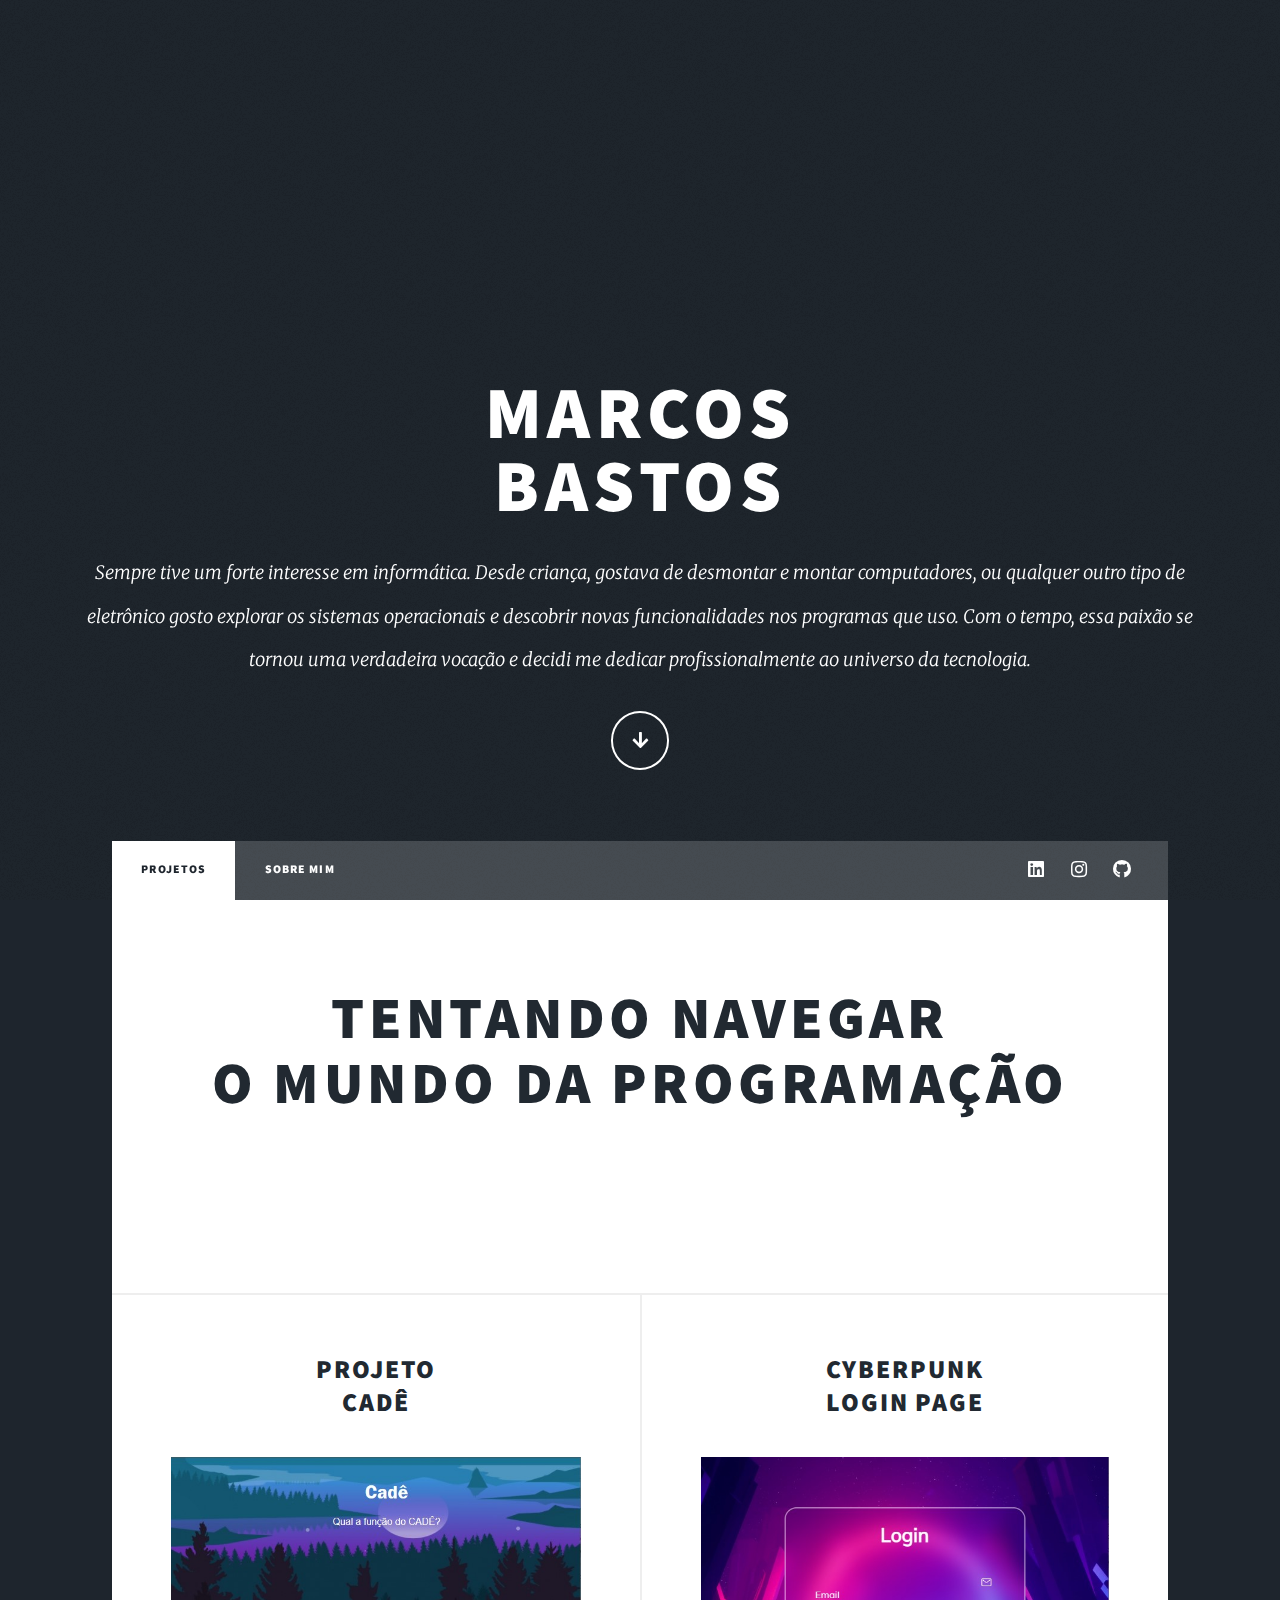
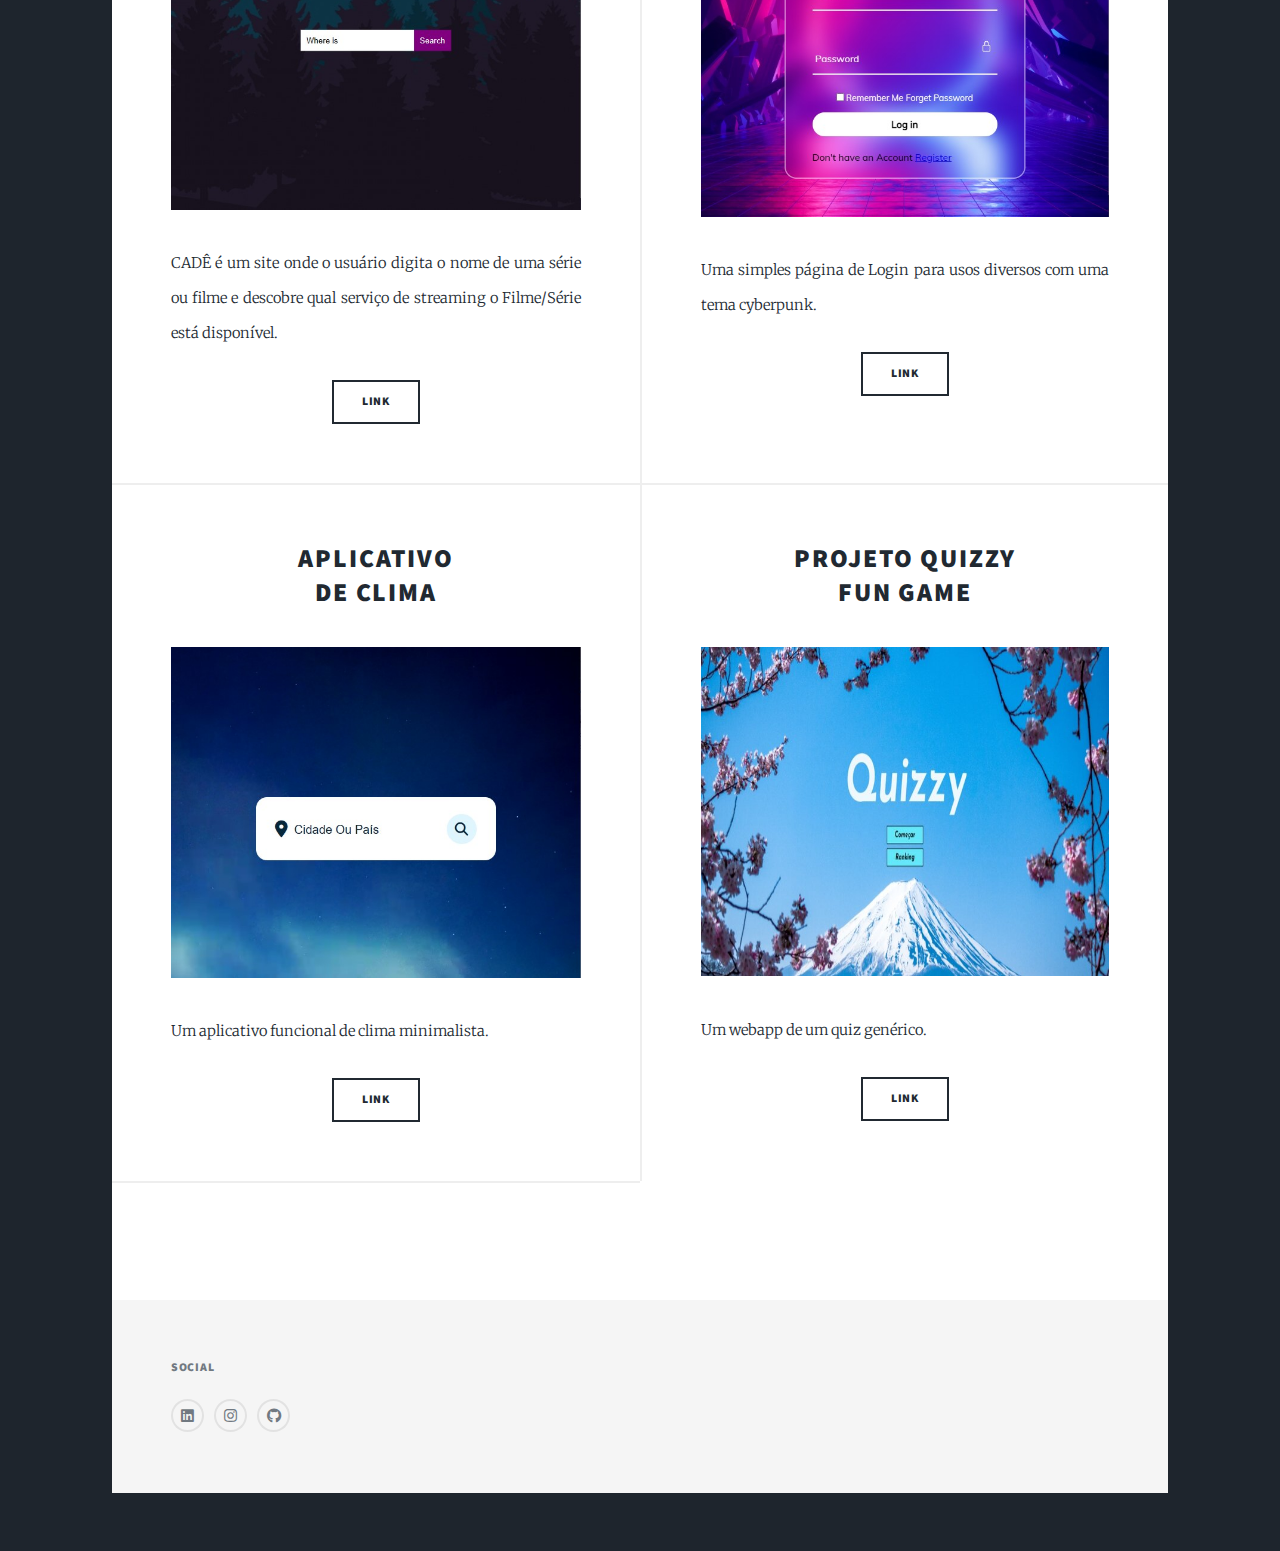
==== Port2/index.html @ 20ef4d40 "Add files via upload" ====
<!DOCTYPE HTML>

<html>
	<head>
		<title>Marcos Bastos</title>
		<meta charset="utf-8" />
		<meta name="viewport" content="width=device-width, initial-scale=1, user-scalable=no" />
		<link rel="stylesheet" href="assets/css/main.css" />
		<noscript><link rel="stylesheet" href="assets/css/noscript.css" /></noscript>
	</head>
	<body class="is-preload">
	


		<!-- Wrapper -->
			<div id="wrapper" class="fade-in">

				<!-- Intro -->
	
			<div id="intro">
					
						<h1>Marcos<br />
						Bastos</h1>
						
						<p>Sempre tive um forte interesse em informática. Desde criança, gostava de desmontar e montar computadores, ou qualquer outro tipo de eletrônico gosto explorar os sistemas operacionais e descobrir novas funcionalidades nos programas que uso. Com o tempo, essa paixão se tornou uma verdadeira vocação e decidi me dedicar profissionalmente ao universo da tecnologia.</p>
						<ul class="actions">
							<li><a href="#header" class="button icon solid solo fa-arrow-down scrolly">Continue</a></li>
						</ul>
					</div>

				<!-- Header -->
					<header id="header">
						<a href="index.html" class="logo">Continuar</a>
					</header>

				<!-- Nav -->
					<nav id="nav">
						<ul class="links">
							<li class="active"><a href="index.html">Projetos</a></li>
							<li><a href="generic.html">Sobre Mim</a></li>
							
						</ul>
						<ul class="icons">
							<li><a href="https://www.linkedin.com/in/marcosb67/" class="icon brands fa-linkedin"><span class="label">Twitter</span></a></li>
							<li><a href="https://www.instagram.com/marcosbastos67/" class="icon brands fa-instagram"><span class="label">Instagram</span></a></li>
							<li><a href="https://github.com/MarcosN7" class="icon brands fa-github"><span class="label">GitHub</span></a></li>
						</ul>
					</nav>

					<div id="main">

							<article class="post featured">
								<header class="major">
									<h2><a href="#">Tentando navegar<br />
									o mundo da programação</a></h2>
									
								</header>
								<a href="#" class="image main"><img src="images/pic01.jpg" alt="" /></a>
								
							</article>

						<!-- Posts -->
							<section class="posts">
								<article>
									<header>
										
										<h2><a href="#">PROJETO<br />
										CADÊ</a></h2>
									</header>
									<a href="https://github.com/MarcosN7/CAD-PROJEC" class="image fit"><img src="images/pic02.jpg" alt="" /></a>
									<p>CADÊ é um site onde o usuário digita o nome de uma série ou filme e descobre qual serviço de streaming o Filme/Série está disponível.</p>
									<ul class="actions special">
										<li><a href="https://github.com/MarcosN7/CAD-PROJECT" class="button">Link</a></li>
									</ul>
								</article>
								<article>
									<header>
										
										<h2><a href="https://github.com/MarcosN7/LoginPage2">Cyberpunk<br />
										Login Page</a></h2>
									</header>
									<a href="#" class="image fit"><img src="images/pic03.jpg" alt="" /></a>
									<p>Uma simples página de Login para usos diversos com uma tema cyberpunk.</p>
									<ul class="actions special">
										<li><a href="https://github.com/MarcosN7/LoginPage2" class="button">Link</a></li>
									</ul>
								</article>
								<article>
									<header>
										
										<h2><a href="#">Aplicativo<br />
										de Clima</a></h2>
									</header>
									<a href="https://github.com/MarcosN7/AplicativodeClima" class="image fit"><img src="images/pic04.jpg" alt="" /></a>
									<p>Um aplicativo funcional de clima minimalista.</p>
									<ul class="actions special">
										<li><a href="https://github.com/MarcosN7/AplicativodeClima" class="button">Link</a></li>
									</ul>
								</article>
								<article>
									<header>
										
										<h2><a href="#">Projeto QuizzY<br />
										FUN GAME
										</a></h2>
									</header>
									<a href="#" class="image fit"><img src="images/pic05.jpg" alt="" /></a>
									<p>Um webapp de um quiz genérico.<div class=""></div></p>
									<ul class="actions special">
										<li><a href="https://polite-mooncake-12eb88.netlify.app/" class="button">Link</a></li>
									</ul>
								</article>
								<article>
									<header>
										
										
								<section>
							</section>

						<!-- Footer -->
							<footer>
								
							</footer>

					</div>

				<!-- Footer -->
					<footer id="footer">

							<section>
								<h3>Social</h3>
								<ul class="icons alt">
									
									<li><a href="#" class="icon brands alt fa-linkedin"><span class="label">Facebook</span></a></li>
									<li><a href="#" class="icon brands alt fa-instagram"><span class="label">Instagram</span></a></li>
									<li><a href="#" class="icon brands alt fa-github"><span class="label">GitHub</span></a></li>
								</ul>
							</section>
					
					</footer>

				<!-- Copyright -->
					<div id="copyright">
						

			</div>

		<!-- Scripts -->
			<script src="assets/js/jquery.min.js"></script>
			<script src="assets/js/jquery.scrollex.min.js"></script>
			<script src="assets/js/jquery.scrolly.min.js"></script>
			<script src="assets/js/browser.min.js"></script>
			<script src="assets/js/breakpoints.min.js"></script>
			<script src="assets/js/util.js"></script>
			<script src="assets/js/main.js"></script>

	</body>
</html>
---- Port2/assets/css/main.css ----
@import url(fontawesome-all.min.css);
@import url("https://fonts.googleapis.com/css?family=Merriweather:300,700,300italic,700italic|Source+Sans+Pro:900");

/*
	Massively by HTML5 UP
	html5up.net | @ajlkn
	Free for personal and commercial use under the CCA 3.0 license (html5up.net/license)
*/

html, body, div, span, applet, object,
iframe, h1, h2, h3, h4, h5, h6, p, blockquote,
pre, a, abbr, acronym, address, big, cite,
code, del, dfn, em, img, ins, kbd, q, s, samp,
small, strike, strong, sub, sup, tt, var, b,
u, i, center, dl, dt, dd, ol, ul, li, fieldset,
form, label, legend, table, caption, tbody,
tfoot, thead, tr, th, td, article, aside,
canvas, details, embed, figure, figcaption,
footer, header, hgroup, menu, nav, output, ruby,
section, summary, time, mark, audio, video {
	margin: 0;
	padding: 0;
	border: 0;
	font-size: 100%;
	font: inherit;
	vertical-align: baseline;}

article, aside, details, figcaption, figure,
footer, header, hgroup, menu, nav, section {
	display: block;}

body {
	line-height: 1;
}

ol, ul {
	list-style: none;
}

blockquote, q {
	quotes: none;
}

	blockquote:before, blockquote:after, q:before, q:after {
		content: '';
		content: none;
	}

table {
	border-collapse: collapse;
	border-spacing: 0;
}

body {
	-webkit-text-size-adjust: none;
}

mark {
	background-color: transparent;
	color: inherit;
}

input::-moz-focus-inner {
	border: 0;
	padding: 0;
}

input, select, textarea {
	-moz-appearance: none;
	-webkit-appearance: none;
	-ms-appearance: none;
	appearance: none;
}

/* Basic */



	@-ms-viewport {
		width: device-width;
	}

	body {
		-ms-overflow-style: scrollbar;
	}

	@media screen and (max-width: 480px) {

		html, body {
			min-width: 320px;
		}

	}

	html {
		box-sizing: border-box;
	}

	*, *:before, *:after {
		box-sizing: inherit;
	}

	body {
		background-color: #1e252d;
	}

		body.is-preload *, body.is-preload *:before, body.is-preload *:after {
			-moz-animation: none !important;
			-webkit-animation: none !important;
			-ms-animation: none !important;
			animation: none !important;
			-moz-transition: none !important;
			-webkit-transition: none !important;
			-ms-transition: none !important;
			transition: none !important;
		}

/* Type */

	html {
		font-size: 16pt;
	}

		@media screen and (max-width: 1680px) {

			html {
				font-size: 12pt;
			}

		}

		@media screen and (max-width: 1280px) {

			html {
				font-size: 11pt;
			}

		}

		@media screen and (max-width: 360px) {

			html {
				font-size: 10pt;
			}

		}

	body {
		color: #212931;
	}

	body, input, select, textarea {
		font-family: "Merriweather", Georgia, serif;
		font-weight: 300;
		font-size: 1rem;
		line-height: 2.375;
	}

	a {
		-moz-transition: color 0.2s ease-in-out, background-color 0.2s ease-in-out, border-color 0.2s ease-in-out, box-shadow 0.2s ease-in-out;
		-webkit-transition: color 0.2s ease-in-out, background-color 0.2s ease-in-out, border-color 0.2s ease-in-out, box-shadow 0.2s ease-in-out;
		-ms-transition: color 0.2s ease-in-out, background-color 0.2s ease-in-out, border-color 0.2s ease-in-out, box-shadow 0.2s ease-in-out;
		transition: color 0.2s ease-in-out, background-color 0.2s ease-in-out, border-color 0.2s ease-in-out, box-shadow 0.2s ease-in-out;
		border-bottom: dotted 1px;
		text-decoration: none;
	}

		a:hover {
			border-bottom-color: transparent;
		}

	strong, b {
		font-weight: 600;
	}

	em, i {
		font-style: italic;
	}

	p {
		text-align: justify;
		margin: 0 0 2rem 0;
		text-shadow: black;
	}

	h1, h2, h3, h4, h5, h6 {
		font-family: "Source Sans Pro", Helvetica, sans-serif;
		font-weight: 900;
		line-height: 1.5;
		letter-spacing: 0.075em;
		text-transform: uppercase;
		margin: 0 0 1rem 0;
		text-shadow: black;
	}

		h1 a, h2 a, h3 a, h4 a, h5 a, h6 a {
			border-bottom: 0;
			color: inherit;
			text-decoration: none;
		}

	h1 {
		font-size: 4rem;
		line-height: 1.1;
		margin: 0 0 2rem 0;
	}

	h2 {
		font-size: 1.75rem;
		line-height: 1.3;
		margin: 0 0 1.5rem 0;
	}

	h3 {
		font-size: 1.25rem;
		margin: 0 0 1.5rem 0;
	}

	h4 {
		font-size: 1rem;
	}

	h5 {
		font-size: 0.9rem;
	}

	h6 {
		font-size: 0.8rem;
	}

	sub {
		font-size: 0.8rem;
		position: relative;
		top: 0.5rem;
	}

	sup {
		font-size: 0.8rem;
		position: relative;
		top: -0.5rem;
	}

	blockquote {
		border-left: solid 4px;
		font-style: italic;
		margin: 0 0 2rem 0;
		padding: 0.5rem 0 0.5rem 2rem;
	}

	code {
		border: solid 2px;
		font-family: "Courier New", monospace;
		font-size: 0.9rem;
		margin: 0 0.25rem;
		padding: 0.25rem 0.65rem;
	}

	pre {
		-webkit-overflow-scrolling: touch;
		font-family: "Courier New", monospace;
		font-size: 0.9rem;
		margin: 0 0 2rem 0;
	}

		pre code {
			display: block;
			line-height: 1.75;
			padding: 1rem 1.5rem;
			overflow-x: auto;
		}

	hr {
		border: 0;
		border-bottom: solid 2px;
		margin: 3rem 0;
	}

		hr.major {
			margin: 5rem 0;
		}

	.align-left {
		text-align: left;
	}

	.align-center {
		text-align: center;
	}

	.align-right {
		text-align: right;
	}

	input, select, textarea {
		color: #212931;
	}

	a {
		color: #212931;
		border-bottom-color: rgba(33, 41, 49, 0.5);
	}

		a:hover {
			border-bottom-color: transparent;
			color: #18bfef !important;
		}

	strong, b {
		color: #212931;
	}

	h1, h2, h3, h4, h5, h6 {
		color: #212931;
	}

	blockquote {
		border-left-color: #eeeeee;
	}

	code {
		background: rgba(220, 220, 220, 0.25);
		border-color: #eeeeee;
	}

	hr {
		border-bottom-color: #eeeeee;
	}

/* Row */

	.row {
		display: flex;
		flex-wrap: wrap;
		box-sizing: border-box;
		align-items: stretch;
	}

		.row > * {
			box-sizing: border-box;
		}

		.row.gtr-uniform > * > :last-child {
			margin-bottom: 0;
		}

		.row.aln-left {
			justify-content: flex-start;
		}

		.row.aln-center {
			justify-content: center;
		}

		.row.aln-right {
			justify-content: flex-end;
		}

		.row.aln-top {
			align-items: flex-start;
		}

		.row.aln-middle {
			align-items: center;
		}

		.row.aln-bottom {
			align-items: flex-end;
		}

		.row > .imp {
			order: -1;
		}

		.row > .col-1 {
			width: 8.33333%;
		}

		.row > .off-1 {
			margin-left: 8.33333%;
		}

		.row > .col-2 {
			width: 16.66667%;
		}

		.row > .off-2 {
			margin-left: 16.66667%;
		}

		.row > .col-3 {
			width: 25%;
		}

		.row > .off-3 {
			margin-left: 25%;
		}

		.row > .col-4 {
			width: 33.33333%;
		}

		.row > .off-4 {
			margin-left: 33.33333%;
		}

		.row > .col-5 {
			width: 41.66667%;
		}

		.row > .off-5 {
			margin-left: 41.66667%;
		}

		.row > .col-6 {
			width: 50%;
		}

		.row > .off-6 {
			margin-left: 50%;
		}

		.row > .col-7 {
			width: 58.33333%;
		}

		.row > .off-7 {
			margin-left: 58.33333%;
		}

		.row > .col-8 {
			width: 66.66667%;
		}

		.row > .off-8 {
			margin-left: 66.66667%;
		}

		.row > .col-9 {
			width: 75%;
		}

		.row > .off-9 {
			margin-left: 75%;
		}

		.row > .col-10 {
			width: 83.33333%;
		}

		.row > .off-10 {
			margin-left: 83.33333%;
		}

		.row > .col-11 {
			width: 91.66667%;
		}

		.row > .off-11 {
			margin-left: 91.66667%;
		}

		.row > .col-12 {
			width: 100%;
		}

		.row > .off-12 {
			margin-left: 100%;
		}

		.row.gtr-0 {
			margin-top: 0;
			margin-left: 0rem;
		}

			.row.gtr-0 > * {
				padding: 0 0 0 0rem;
			}

			.row.gtr-0.gtr-uniform {
				margin-top: 0rem;
			}

				.row.gtr-0.gtr-uniform > * {
					padding-top: 0rem;
				}

		.row.gtr-25 {
			margin-top: 0;
			margin-left: -0.375rem;
		}

			.row.gtr-25 > * {
				padding: 0 0 0 0.375rem;
			}

			.row.gtr-25.gtr-uniform {
				margin-top: -0.375rem;
			}

				.row.gtr-25.gtr-uniform > * {
					padding-top: 0.375rem;
				}

		.row.gtr-50 {
			margin-top: 0;
			margin-left: -0.75rem;
		}

			.row.gtr-50 > * {
				padding: 0 0 0 0.75rem;
			}

			.row.gtr-50.gtr-uniform {
				margin-top: -0.75rem;
			}

				.row.gtr-50.gtr-uniform > * {
					padding-top: 0.75rem;
				}

		.row {
			margin-top: 0;
			margin-left: -1.5rem;
		}

			.row > * {
				padding: 0 0 0 1.5rem;
			}

			.row.gtr-uniform {
				margin-top: -1.5rem;
			}

				.row.gtr-uniform > * {
					padding-top: 1.5rem;
				}

		.row.gtr-150 {
			margin-top: 0;
			margin-left: -2.25rem;
		}

			.row.gtr-150 > * {
				padding: 0 0 0 2.25rem;
			}

			.row.gtr-150.gtr-uniform {
				margin-top: -2.25rem;
			}

				.row.gtr-150.gtr-uniform > * {
					padding-top: 2.25rem;
				}

		.row.gtr-200 {
			margin-top: 0;
			margin-left: -3rem;
		}

			.row.gtr-200 > * {
				padding: 0 0 0 3rem;
			}

			.row.gtr-200.gtr-uniform {
				margin-top: -3rem;
			}

				.row.gtr-200.gtr-uniform > * {
					padding-top: 3rem;
				}

		@media screen and (max-width: 1680px) {

			.row {
				display: flex;
				flex-wrap: wrap;
				box-sizing: border-box;
				align-items: stretch;
			}

				.row > * {
					box-sizing: border-box;
				}

				.row.gtr-uniform > * > :last-child {
					margin-bottom: 0;
				}

				.row.aln-left {
					justify-content: flex-start;
				}

				.row.aln-center {
					justify-content: center;
				}

				.row.aln-right {
					justify-content: flex-end;
				}

				.row.aln-top {
					align-items: flex-start;
				}

				.row.aln-middle {
					align-items: center;
				}

				.row.aln-bottom {
					align-items: flex-end;
				}

				.row > .imp-xlarge {
					order: -1;
				}

				.row > .col-1-xlarge {
					width: 8.33333%;
				}

				.row > .off-1-xlarge {
					margin-left: 8.33333%;
				}

				.row > .col-2-xlarge {
					width: 16.66667%;
				}

				.row > .off-2-xlarge {
					margin-left: 16.66667%;
				}

				.row > .col-3-xlarge {
					width: 25%;
				}

				.row > .off-3-xlarge {
					margin-left: 25%;
				}

				.row > .col-4-xlarge {
					width: 33.33333%;
				}

				.row > .off-4-xlarge {
					margin-left: 33.33333%;
				}

				.row > .col-5-xlarge {
					width: 41.66667%;
				}

				.row > .off-5-xlarge {
					margin-left: 41.66667%;
				}

				.row > .col-6-xlarge {
					width: 50%;
				}

				.row > .off-6-xlarge {
					margin-left: 50%;
				}

				.row > .col-7-xlarge {
					width: 58.33333%;
				}

				.row > .off-7-xlarge {
					margin-left: 58.33333%;
				}

				.row > .col-8-xlarge {
					width: 66.66667%;
				}

				.row > .off-8-xlarge {
					margin-left: 66.66667%;
				}

				.row > .col-9-xlarge {
					width: 75%;
				}

				.row > .off-9-xlarge {
					margin-left: 75%;
				}

				.row > .col-10-xlarge {
					width: 83.33333%;
				}

				.row > .off-10-xlarge {
					margin-left: 83.33333%;
				}

				.row > .col-11-xlarge {
					width: 91.66667%;
				}

				.row > .off-11-xlarge {
					margin-left: 91.66667%;
				}

				.row > .col-12-xlarge {
					width: 100%;
				}

				.row > .off-12-xlarge {
					margin-left: 100%;
				}

				.row.gtr-0 {
					margin-top: 0;
					margin-left: 0rem;
				}

					.row.gtr-0 > * {
						padding: 0 0 0 0rem;
					}

					.row.gtr-0.gtr-uniform {
						margin-top: 0rem;
					}

						.row.gtr-0.gtr-uniform > * {
							padding-top: 0rem;
						}

				.row.gtr-25 {
					margin-top: 0;
					margin-left: -0.375rem;
				}

					.row.gtr-25 > * {
						padding: 0 0 0 0.375rem;
					}

					.row.gtr-25.gtr-uniform {
						margin-top: -0.375rem;
					}

						.row.gtr-25.gtr-uniform > * {
							padding-top: 0.375rem;
						}

				.row.gtr-50 {
					margin-top: 0;
					margin-left: -0.75rem;
				}

					.row.gtr-50 > * {
						padding: 0 0 0 0.75rem;
					}

					.row.gtr-50.gtr-uniform {
						margin-top: -0.75rem;
					}

						.row.gtr-50.gtr-uniform > * {
							padding-top: 0.75rem;
						}

				.row {
					margin-top: 0;
					margin-left: -1.5rem;
				}

					.row > * {
						padding: 0 0 0 1.5rem;
					}

					.row.gtr-uniform {
						margin-top: -1.5rem;
					}

						.row.gtr-uniform > * {
							padding-top: 1.5rem;
						}

				.row.gtr-150 {
					margin-top: 0;
					margin-left: -2.25rem;
				}

					.row.gtr-150 > * {
						padding: 0 0 0 2.25rem;
					}

					.row.gtr-150.gtr-uniform {
						margin-top: -2.25rem;
					}

						.row.gtr-150.gtr-uniform > * {
							padding-top: 2.25rem;
						}

				.row.gtr-200 {
					margin-top: 0;
					margin-left: -3rem;
				}

					.row.gtr-200 > * {
						padding: 0 0 0 3rem;
					}

					.row.gtr-200.gtr-uniform {
						margin-top: -3rem;
					}

						.row.gtr-200.gtr-uniform > * {
							padding-top: 3rem;
						}

		}

		@media screen and (max-width: 1280px) {

			.row {
				display: flex;
				flex-wrap: wrap;
				box-sizing: border-box;
				align-items: stretch;
			}

				.row > * {
					box-sizing: border-box;
				}

				.row.gtr-uniform > * > :last-child {
					margin-bottom: 0;
				}

				.row.aln-left {
					justify-content: flex-start;
				}

				.row.aln-center {
					justify-content: center;
				}

				.row.aln-right {
					justify-content: flex-end;
				}

				.row.aln-top {
					align-items: flex-start;
				}

				.row.aln-middle {
					align-items: center;
				}

				.row.aln-bottom {
					align-items: flex-end;
				}

				.row > .imp-large {
					order: -1;
				}

				.row > .col-1-large {
					width: 8.33333%;
				}

				.row > .off-1-large {
					margin-left: 8.33333%;
				}

				.row > .col-2-large {
					width: 16.66667%;
				}

				.row > .off-2-large {
					margin-left: 16.66667%;
				}

				.row > .col-3-large {
					width: 25%;
				}

				.row > .off-3-large {
					margin-left: 25%;
				}

				.row > .col-4-large {
					width: 33.33333%;
				}

				.row > .off-4-large {
					margin-left: 33.33333%;
				}

				.row > .col-5-large {
					width: 41.66667%;
				}

				.row > .off-5-large {
					margin-left: 41.66667%;
				}

				.row > .col-6-large {
					width: 50%;
				}

				.row > .off-6-large {
					margin-left: 50%;
				}

				.row > .col-7-large {
					width: 58.33333%;
				}

				.row > .off-7-large {
					margin-left: 58.33333%;
				}

				.row > .col-8-large {
					width: 66.66667%;
				}

				.row > .off-8-large {
					margin-left: 66.66667%;
				}

				.row > .col-9-large {
					width: 75%;
				}

				.row > .off-9-large {
					margin-left: 75%;
				}

				.row > .col-10-large {
					width: 83.33333%;
				}

				.row > .off-10-large {
					margin-left: 83.33333%;
				}

				.row > .col-11-large {
					width: 91.66667%;
				}

				.row > .off-11-large {
					margin-left: 91.66667%;
				}

				.row > .col-12-large {
					width: 100%;
				}

				.row > .off-12-large {
					margin-left: 100%;
				}

				.row.gtr-0 {
					margin-top: 0;
					margin-left: 0rem;
				}

					.row.gtr-0 > * {
						padding: 0 0 0 0rem;
					}

					.row.gtr-0.gtr-uniform {
						margin-top: 0rem;
					}

						.row.gtr-0.gtr-uniform > * {
							padding-top: 0rem;
						}

				.row.gtr-25 {
					margin-top: 0;
					margin-left: -0.375rem;
				}

					.row.gtr-25 > * {
						padding: 0 0 0 0.375rem;
					}

					.row.gtr-25.gtr-uniform {
						margin-top: -0.375rem;
					}

						.row.gtr-25.gtr-uniform > * {
							padding-top: 0.375rem;
						}

				.row.gtr-50 {
					margin-top: 0;
					margin-left: -0.75rem;
				}

					.row.gtr-50 > * {
						padding: 0 0 0 0.75rem;
					}

					.row.gtr-50.gtr-uniform {
						margin-top: -0.75rem;
					}

						.row.gtr-50.gtr-uniform > * {
							padding-top: 0.75rem;
						}

				.row {
					margin-top: 0;
					margin-left: -1.5rem;
				}

					.row > * {
						padding: 0 0 0 1.5rem;
					}

					.row.gtr-uniform {
						margin-top: -1.5rem;
					}

						.row.gtr-uniform > * {
							padding-top: 1.5rem;
						}

				.row.gtr-150 {
					margin-top: 0;
					margin-left: -2.25rem;
				}

					.row.gtr-150 > * {
						padding: 0 0 0 2.25rem;
					}

					.row.gtr-150.gtr-uniform {
						margin-top: -2.25rem;
					}

						.row.gtr-150.gtr-uniform > * {
							padding-top: 2.25rem;
						}

				.row.gtr-200 {
					margin-top: 0;
					margin-left: -3rem;
				}

					.row.gtr-200 > * {
						padding: 0 0 0 3rem;
					}

					.row.gtr-200.gtr-uniform {
						margin-top: -3rem;
					}

						.row.gtr-200.gtr-uniform > * {
							padding-top: 3rem;
						}

		}

		@media screen and (max-width: 980px) {

			.row {
				display: flex;
				flex-wrap: wrap;
				box-sizing: border-box;
				align-items: stretch;
			}

				.row > * {
					box-sizing: border-box;
				}

				.row.gtr-uniform > * > :last-child {
					margin-bottom: 0;
				}

				.row.aln-left {
					justify-content: flex-start;
				}

				.row.aln-center {
					justify-content: center;
				}

				.row.aln-right {
					justify-content: flex-end;
				}

				.row.aln-top {
					align-items: flex-start;
				}

				.row.aln-middle {
					align-items: center;
				}

				.row.aln-bottom {
					align-items: flex-end;
				}

				.row > .imp-medium {
					order: -1;
				}

				.row > .col-1-medium {
					width: 8.33333%;
				}

				.row > .off-1-medium {
					margin-left: 8.33333%;
				}

				.row > .col-2-medium {
					width: 16.66667%;
				}

				.row > .off-2-medium {
					margin-left: 16.66667%;
				}

				.row > .col-3-medium {
					width: 25%;
				}

				.row > .off-3-medium {
					margin-left: 25%;
				}

				.row > .col-4-medium {
					width: 33.33333%;
				}

				.row > .off-4-medium {
					margin-left: 33.33333%;
				}

				.row > .col-5-medium {
					width: 41.66667%;
				}

				.row > .off-5-medium {
					margin-left: 41.66667%;
				}

				.row > .col-6-medium {
					width: 50%;
				}

				.row > .off-6-medium {
					margin-left: 50%;
				}

				.row > .col-7-medium {
					width: 58.33333%;
				}

				.row > .off-7-medium {
					margin-left: 58.33333%;
				}

				.row > .col-8-medium {
					width: 66.66667%;
				}

				.row > .off-8-medium {
					margin-left: 66.66667%;
				}

				.row > .col-9-medium {
					width: 75%;
				}

				.row > .off-9-medium {
					margin-left: 75%;
				}

				.row > .col-10-medium {
					width: 83.33333%;
				}

				.row > .off-10-medium {
					margin-left: 83.33333%;
				}

				.row > .col-11-medium {
					width: 91.66667%;
				}

				.row > .off-11-medium {
					margin-left: 91.66667%;
				}

				.row > .col-12-medium {
					width: 100%;
				}

				.row > .off-12-medium {
					margin-left: 100%;
				}

				.row.gtr-0 {
					margin-top: 0;
					margin-left: 0rem;
				}

					.row.gtr-0 > * {
						padding: 0 0 0 0rem;
					}

					.row.gtr-0.gtr-uniform {
						margin-top: 0rem;
					}

						.row.gtr-0.gtr-uniform > * {
							padding-top: 0rem;
						}

				.row.gtr-25 {
					margin-top: 0;
					margin-left: -0.375rem;
				}

					.row.gtr-25 > * {
						padding: 0 0 0 0.375rem;
					}

					.row.gtr-25.gtr-uniform {
						margin-top: -0.375rem;
					}

						.row.gtr-25.gtr-uniform > * {
							padding-top: 0.375rem;
						}

				.row.gtr-50 {
					margin-top: 0;
					margin-left: -0.75rem;
				}

					.row.gtr-50 > * {
						padding: 0 0 0 0.75rem;
					}

					.row.gtr-50.gtr-uniform {
						margin-top: -0.75rem;
					}

						.row.gtr-50.gtr-uniform > * {
							padding-top: 0.75rem;
						}

				.row {
					margin-top: 0;
					margin-left: -1.5rem;
				}

					.row > * {
						padding: 0 0 0 1.5rem;
					}

					.row.gtr-uniform {
						margin-top: -1.5rem;
					}

						.row.gtr-uniform > * {
							padding-top: 1.5rem;
						}

				.row.gtr-150 {
					margin-top: 0;
					margin-left: -2.25rem;
				}

					.row.gtr-150 > * {
						padding: 0 0 0 2.25rem;
					}

					.row.gtr-150.gtr-uniform {
						margin-top: -2.25rem;
					}

						.row.gtr-150.gtr-uniform > * {
							padding-top: 2.25rem;
						}

				.row.gtr-200 {
					margin-top: 0;
					margin-left: -3rem;
				}

					.row.gtr-200 > * {
						padding: 0 0 0 3rem;
					}

					.row.gtr-200.gtr-uniform {
						margin-top: -3rem;
					}

						.row.gtr-200.gtr-uniform > * {
							padding-top: 3rem;
						}

		}

		@media screen and (max-width: 736px) {

			.row {
				display: flex;
				flex-wrap: wrap;
				box-sizing: border-box;
				align-items: stretch;
			}

				.row > * {
					box-sizing: border-box;
				}

				.row.gtr-uniform > * > :last-child {
					margin-bottom: 0;
				}

				.row.aln-left {
					justify-content: flex-start;
				}

				.row.aln-center {
					justify-content: center;
				}

				.row.aln-right {
					justify-content: flex-end;
				}

				.row.aln-top {
					align-items: flex-start;
				}

				.row.aln-middle {
					align-items: center;
				}

				.row.aln-bottom {
					align-items: flex-end;
				}

				.row > .imp-small {
					order: -1;
				}

				.row > .col-1-small {
					width: 8.33333%;
				}

				.row > .off-1-small {
					margin-left: 8.33333%;
				}

				.row > .col-2-small {
					width: 16.66667%;
				}

				.row > .off-2-small {
					margin-left: 16.66667%;
				}

				.row > .col-3-small {
					width: 25%;
				}

				.row > .off-3-small {
					margin-left: 25%;
				}

				.row > .col-4-small {
					width: 33.33333%;
				}

				.row > .off-4-small {
					margin-left: 33.33333%;
				}

				.row > .col-5-small {
					width: 41.66667%;
				}

				.row > .off-5-small {
					margin-left: 41.66667%;
				}

				.row > .col-6-small {
					width: 50%;
				}

				.row > .off-6-small {
					margin-left: 50%;
				}

				.row > .col-7-small {
					width: 58.33333%;
				}

				.row > .off-7-small {
					margin-left: 58.33333%;
				}

				.row > .col-8-small {
					width: 66.66667%;
				}

				.row > .off-8-small {
					margin-left: 66.66667%;
				}

				.row > .col-9-small {
					width: 75%;
				}

				.row > .off-9-small {
					margin-left: 75%;
				}

				.row > .col-10-small {
					width: 83.33333%;
				}

				.row > .off-10-small {
					margin-left: 83.33333%;
				}

				.row > .col-11-small {
					width: 91.66667%;
				}

				.row > .off-11-small {
					margin-left: 91.66667%;
				}

				.row > .col-12-small {
					width: 100%;
				}

				.row > .off-12-small {
					margin-left: 100%;
				}

				.row.gtr-0 {
					margin-top: 0;
					margin-left: 0rem;
				}

					.row.gtr-0 > * {
						padding: 0 0 0 0rem;
					}

					.row.gtr-0.gtr-uniform {
						margin-top: 0rem;
					}

						.row.gtr-0.gtr-uniform > * {
							padding-top: 0rem;
						}

				.row.gtr-25 {
					margin-top: 0;
					margin-left: -0.375rem;
				}

					.row.gtr-25 > * {
						padding: 0 0 0 0.375rem;
					}

					.row.gtr-25.gtr-uniform {
						margin-top: -0.375rem;
					}

						.row.gtr-25.gtr-uniform > * {
							padding-top: 0.375rem;
						}

				.row.gtr-50 {
					margin-top: 0;
					margin-left: -0.75rem;
				}

					.row.gtr-50 > * {
						padding: 0 0 0 0.75rem;
					}

					.row.gtr-50.gtr-uniform {
						margin-top: -0.75rem;
					}

						.row.gtr-50.gtr-uniform > * {
							padding-top: 0.75rem;
						}

				.row {
					margin-top: 0;
					margin-left: -1.5rem;
				}

					.row > * {
						padding: 0 0 0 1.5rem;
					}

					.row.gtr-uniform {
						margin-top: -1.5rem;
					}

						.row.gtr-uniform > * {
							padding-top: 1.5rem;
						}

				.row.gtr-150 {
					margin-top: 0;
					margin-left: -2.25rem;
				}

					.row.gtr-150 > * {
						padding: 0 0 0 2.25rem;
					}

					.row.gtr-150.gtr-uniform {
						margin-top: -2.25rem;
					}

						.row.gtr-150.gtr-uniform > * {
							padding-top: 2.25rem;
						}

				.row.gtr-200 {
					margin-top: 0;
					margin-left: -3rem;
				}

					.row.gtr-200 > * {
						padding: 0 0 0 3rem;
					}

					.row.gtr-200.gtr-uniform {
						margin-top: -3rem;
					}

						.row.gtr-200.gtr-uniform > * {
							padding-top: 3rem;
						}

		}

		@media screen and (max-width: 480px) {

			.row {
				display: flex;
				flex-wrap: wrap;
				box-sizing: border-box;
				align-items: stretch;
			}

				.row > * {
					box-sizing: border-box;
				}

				.row.gtr-uniform > * > :last-child {
					margin-bottom: 0;
				}

				.row.aln-left {
					justify-content: flex-start;
				}

				.row.aln-center {
					justify-content: center;
				}

				.row.aln-right {
					justify-content: flex-end;
				}

				.row.aln-top {
					align-items: flex-start;
				}

				.row.aln-middle {
					align-items: center;
				}

				.row.aln-bottom {
					align-items: flex-end;
				}

				.row > .imp-xsmall {
					order: -1;
				}

				.row > .col-1-xsmall {
					width: 8.33333%;
				}

				.row > .off-1-xsmall {
					margin-left: 8.33333%;
				}

				.row > .col-2-xsmall {
					width: 16.66667%;
				}

				.row > .off-2-xsmall {
					margin-left: 16.66667%;
				}

				.row > .col-3-xsmall {
					width: 25%;
				}

				.row > .off-3-xsmall {
					margin-left: 25%;
				}

				.row > .col-4-xsmall {
					width: 33.33333%;
				}

				.row > .off-4-xsmall {
					margin-left: 33.33333%;
				}

				.row > .col-5-xsmall {
					width: 41.66667%;
				}

				.row > .off-5-xsmall {
					margin-left: 41.66667%;
				}

				.row > .col-6-xsmall {
					width: 50%;
				}

				.row > .off-6-xsmall {
					margin-left: 50%;
				}

				.row > .col-7-xsmall {
					width: 58.33333%;
				}

				.row > .off-7-xsmall {
					margin-left: 58.33333%;
				}

				.row > .col-8-xsmall {
					width: 66.66667%;
				}

				.row > .off-8-xsmall {
					margin-left: 66.66667%;
				}

				.row > .col-9-xsmall {
					width: 75%;
				}

				.row > .off-9-xsmall {
					margin-left: 75%;
				}

				.row > .col-10-xsmall {
					width: 83.33333%;
				}

				.row > .off-10-xsmall {
					margin-left: 83.33333%;
				}

				.row > .col-11-xsmall {
					width: 91.66667%;
				}

				.row > .off-11-xsmall {
					margin-left: 91.66667%;
				}

				.row > .col-12-xsmall {
					width: 100%;
				}

				.row > .off-12-xsmall {
					margin-left: 100%;
				}

				.row.gtr-0 {
					margin-top: 0;
					margin-left: 0rem;
				}

					.row.gtr-0 > * {
						padding: 0 0 0 0rem;
					}

					.row.gtr-0.gtr-uniform {
						margin-top: 0rem;
					}

						.row.gtr-0.gtr-uniform > * {
							padding-top: 0rem;
						}

				.row.gtr-25 {
					margin-top: 0;
					margin-left: -0.375rem;
				}

					.row.gtr-25 > * {
						padding: 0 0 0 0.375rem;
					}

					.row.gtr-25.gtr-uniform {
						margin-top: -0.375rem;
					}

						.row.gtr-25.gtr-uniform > * {
							padding-top: 0.375rem;
						}

				.row.gtr-50 {
					margin-top: 0;
					margin-left: -0.75rem;
				}

					.row.gtr-50 > * {
						padding: 0 0 0 0.75rem;
					}

					.row.gtr-50.gtr-uniform {
						margin-top: -0.75rem;
					}

						.row.gtr-50.gtr-uniform > * {
							padding-top: 0.75rem;
						}

				.row {
					margin-top: 0;
					margin-left: -1.5rem;
				}

					.row > * {
						padding: 0 0 0 1.5rem;
					}

					.row.gtr-uniform {
						margin-top: -1.5rem;
					}

						.row.gtr-uniform > * {
							padding-top: 1.5rem;
						}

				.row.gtr-150 {
					margin-top: 0;
					margin-left: -2.25rem;
				}

					.row.gtr-150 > * {
						padding: 0 0 0 2.25rem;
					}

					.row.gtr-150.gtr-uniform {
						margin-top: -2.25rem;
					}

						.row.gtr-150.gtr-uniform > * {
							padding-top: 2.25rem;
						}

				.row.gtr-200 {
					margin-top: 0;
					margin-left: -3rem;
				}

					.row.gtr-200 > * {
						padding: 0 0 0 3rem;
					}

					.row.gtr-200.gtr-uniform {
						margin-top: -3rem;
					}

						.row.gtr-200.gtr-uniform > * {
							padding-top: 3rem;
						}

		}

		@media screen and (max-width: 360px) {

			.row {
				display: flex;
				flex-wrap: wrap;
				box-sizing: border-box;
				align-items: stretch;
			}

				.row > * {
					box-sizing: border-box;
				}

				.row.gtr-uniform > * > :last-child {
					margin-bottom: 0;
				}

				.row.aln-left {
					justify-content: flex-start;
				}

				.row.aln-center {
					justify-content: center;
				}

				.row.aln-right {
					justify-content: flex-end;
				}

				.row.aln-top {
					align-items: flex-start;
				}

				.row.aln-middle {
					align-items: center;
				}

				.row.aln-bottom {
					align-items: flex-end;
				}

				.row > .imp-xxsmall {
					order: -1;
				}

				.row > .col-1-xxsmall {
					width: 8.33333%;
				}

				.row > .off-1-xxsmall {
					margin-left: 8.33333%;
				}

				.row > .col-2-xxsmall {
					width: 16.66667%;
				}

				.row > .off-2-xxsmall {
					margin-left: 16.66667%;
				}

				.row > .col-3-xxsmall {
					width: 25%;
				}

				.row > .off-3-xxsmall {
					margin-left: 25%;
				}

				.row > .col-4-xxsmall {
					width: 33.33333%;
				}

				.row > .off-4-xxsmall {
					margin-left: 33.33333%;
				}

				.row > .col-5-xxsmall {
					width: 41.66667%;
				}

				.row > .off-5-xxsmall {
					margin-left: 41.66667%;
				}

				.row > .col-6-xxsmall {
					width: 50%;
				}

				.row > .off-6-xxsmall {
					margin-left: 50%;
				}

				.row > .col-7-xxsmall {
					width: 58.33333%;
				}

				.row > .off-7-xxsmall {
					margin-left: 58.33333%;
				}

				.row > .col-8-xxsmall {
					width: 66.66667%;
				}

				.row > .off-8-xxsmall {
					margin-left: 66.66667%;
				}

				.row > .col-9-xxsmall {
					width: 75%;
				}

				.row > .off-9-xxsmall {
					margin-left: 75%;
				}

				.row > .col-10-xxsmall {
					width: 83.33333%;
				}

				.row > .off-10-xxsmall {
					margin-left: 83.33333%;
				}

				.row > .col-11-xxsmall {
					width: 91.66667%;
				}

				.row > .off-11-xxsmall {
					margin-left: 91.66667%;
				}

				.row > .col-12-xxsmall {
					width: 100%;
				}

				.row > .off-12-xxsmall {
					margin-left: 100%;
				}

				.row.gtr-0 {
					margin-top: 0;
					margin-left: 0rem;
				}

					.row.gtr-0 > * {
						padding: 0 0 0 0rem;
					}

					.row.gtr-0.gtr-uniform {
						margin-top: 0rem;
					}

						.row.gtr-0.gtr-uniform > * {
							padding-top: 0rem;
						}

				.row.gtr-25 {
					margin-top: 0;
					margin-left: -0.375rem;
				}

					.row.gtr-25 > * {
						padding: 0 0 0 0.375rem;
					}

					.row.gtr-25.gtr-uniform {
						margin-top: -0.375rem;
					}

						.row.gtr-25.gtr-uniform > * {
							padding-top: 0.375rem;
						}

				.row.gtr-50 {
					margin-top: 0;
					margin-left: -0.75rem;
				}

					.row.gtr-50 > * {
						padding: 0 0 0 0.75rem;
					}

					.row.gtr-50.gtr-uniform {
						margin-top: -0.75rem;
					}

						.row.gtr-50.gtr-uniform > * {
							padding-top: 0.75rem;
						}

				.row {
					margin-top: 0;
					margin-left: -1.5rem;
				}

					.row > * {
						padding: 0 0 0 1.5rem;
					}

					.row.gtr-uniform {
						margin-top: -1.5rem;
					}

						.row.gtr-uniform > * {
							padding-top: 1.5rem;
						}

				.row.gtr-150 {
					margin-top: 0;
					margin-left: -2.25rem;
				}

					.row.gtr-150 > * {
						padding: 0 0 0 2.25rem;
					}

					.row.gtr-150.gtr-uniform {
						margin-top: -2.25rem;
					}

						.row.gtr-150.gtr-uniform > * {
							padding-top: 2.25rem;
						}

				.row.gtr-200 {
					margin-top: 0;
					margin-left: -3rem;
				}

					.row.gtr-200 > * {
						padding: 0 0 0 3rem;
					}

					.row.gtr-200.gtr-uniform {
						margin-top: -3rem;
					}

						.row.gtr-200.gtr-uniform > * {
							padding-top: 3rem;
						}

		}

/* Box */

	.box {
		border: solid 2px;
		margin-bottom: 2rem;
		padding: 1.5rem;
	}

		.box > :last-child,
		.box > :last-child > :last-child,
		.box > :last-child > :last-child > :last-child {
			margin-bottom: 0;
		}

		.box.alt {
			border: 0;
			border-radius: 0;
			padding: 0;
		}

	.box {
		border-color: #eeeeee;
	}

/* Button */

	input[type="submit"],
	input[type="reset"],
	input[type="button"],
	button,
	.button {
		-moz-appearance: none;
		-webkit-appearance: none;
		-ms-appearance: none;
		appearance: none;
		-moz-transition: background-color 0.2s ease-in-out, box-shadow 0.2s ease-in-out, color 0.2s ease-in-out;
		-webkit-transition: background-color 0.2s ease-in-out, box-shadow 0.2s ease-in-out, color 0.2s ease-in-out;
		-ms-transition: background-color 0.2s ease-in-out, box-shadow 0.2s ease-in-out, color 0.2s ease-in-out;
		transition: background-color 0.2s ease-in-out, box-shadow 0.2s ease-in-out, color 0.2s ease-in-out;
		border: 0;
		border-radius: 0;
		cursor: pointer;
		display: inline-block;
		font-family: "Source Sans Pro", Helvetica, sans-serif;
		font-size: 0.8rem;
		font-weight: 900;
		letter-spacing: 0.075em;
		height: 3rem;
		line-height: 3rem;
		padding: 0 2rem;
		text-align: center;
		text-decoration: none;
		text-transform: uppercase;
		white-space: nowrap;
	}

		input[type="submit"].icon:before,
		input[type="reset"].icon:before,
		input[type="button"].icon:before,
		button.icon:before,
		.button.icon:before {
			margin-right: 0.5rem;
		}

		input[type="submit"].icon.solo,
		input[type="reset"].icon.solo,
		input[type="button"].icon.solo,
		button.icon.solo,
		.button.icon.solo {
			position: relative;
			width: 4rem;
			height: 4rem;
			line-height: 4rem;
			border-radius: 4rem;
			text-indent: 4rem;
			overflow: hidden;
			padding: 0;
			white-space: nowrap;
		}

			input[type="submit"].icon.solo:before,
			input[type="reset"].icon.solo:before,
			input[type="button"].icon.solo:before,
			button.icon.solo:before,
			.button.icon.solo:before {
				position: absolute;
				display: block;
				top: 0;
				left: 0;
				width: inherit;
				height: inherit;
				line-height: inherit;
				font-size: 1.25rem;
				margin-right: 0;
				text-align: center;
				text-indent: 0;
			}

		input[type="submit"].fit,
		input[type="reset"].fit,
		input[type="button"].fit,
		button.fit,
		.button.fit {
			width: 100%;
		}

		input[type="submit"].small,
		input[type="reset"].small,
		input[type="button"].small,
		button.small,
		.button.small {
			font-size: 0.7rem;
			height: 2.5rem;
			line-height: 2.5rem;
			padding: 0 1.5rem;
		}

		input[type="submit"].large,
		input[type="reset"].large,
		input[type="button"].large,
		button.large,
		.button.large {
			font-size: 0.9rem;
			height: 3.5rem;
			line-height: 3.5rem;
			padding: 0 2.75rem;
		}

		@media screen and (max-width: 980px) {

			input[type="submit"],
			input[type="reset"],
			input[type="button"],
			button,
			.button {
				font-size: 0.9rem;
				height: 3.25rem;
				line-height: 3.25rem;
			}

				input[type="submit"].large,
				input[type="reset"].large,
				input[type="button"].large,
				button.large,
				.button.large {
					font-size: 1rem;
					height: 3.75rem;
					line-height: 3.75rem;
				}

		}

		input[type="submit"].disabled, input[type="submit"]:disabled,
		input[type="reset"].disabled,
		input[type="reset"]:disabled,
		input[type="button"].disabled,
		input[type="button"]:disabled,
		button.disabled,
		button:disabled,
		.button.disabled,
		.button:disabled {
			pointer-events: none;
			opacity: 0.25;
		}

	input[type="submit"],
	input[type="reset"],
	input[type="button"],
	button,
	.button {
		background-color: transparent;
		box-shadow: inset 0 0 0 2px #212931;
		color: #212931 !important;
	}

		input[type="submit"]:hover,
		input[type="reset"]:hover,
		input[type="button"]:hover,
		button:hover,
		.button:hover {
			box-shadow: inset 0 0 0 2px #18bfef;
			color: #18bfef !important;
		}

		input[type="submit"].primary,
		input[type="reset"].primary,
		input[type="button"].primary,
		button.primary,
		.button.primary {
			background-color: #212931;
			box-shadow: none;
			color: #ffffff !important;
		}

			input[type="submit"].primary:hover,
			input[type="reset"].primary:hover,
			input[type="button"].primary:hover,
			button.primary:hover,
			.button.primary:hover {
				background-color: #18bfef;
			}

/* Form */

	form {
		margin: 0 0 2rem 0;
	}

		form > :last-child {
			margin-bottom: 0;
		}

		form > .fields {
			display: -moz-flex;
			display: -webkit-flex;
			display: -ms-flex;
			display: flex;
			-moz-flex-wrap: wrap;
			-webkit-flex-wrap: wrap;
			-ms-flex-wrap: wrap;
			flex-wrap: wrap;
			width: calc(100% + 3rem);
			margin: -1.5rem 0 2rem -1.5rem;
		}

			form > .fields > .field {
				-moz-flex-grow: 0;
				-webkit-flex-grow: 0;
				-ms-flex-grow: 0;
				flex-grow: 0;
				-moz-flex-shrink: 0;
				-webkit-flex-shrink: 0;
				-ms-flex-shrink: 0;
				flex-shrink: 0;
				padding: 1.5rem 0 0 1.5rem;
				width: calc(100% - 1.5rem);
			}

				form > .fields > .field.half {
					width: calc(50% - 0.75rem);
				}

				form > .fields > .field.third {
					width: calc(100%/3 - 0.5rem);
				}

				form > .fields > .field.quarter {
					width: calc(25% - 0.375rem);
				}

		@media screen and (max-width: 480px) {

			form > .fields {
				width: calc(100% + 3rem);
				margin: -1.5rem 0 2rem -1.5rem;
			}

				form > .fields > .field {
					padding: 1.5rem 0 0 1.5rem;
					width: calc(100% - 1.5rem);
				}

					form > .fields > .field.half {
						width: calc(100% - 1.5rem);
					}

					form > .fields > .field.third {
						width: calc(100% - 1.5rem);
					}

					form > .fields > .field.quarter {
						width: calc(100% - 1.5rem);
					}

		}

	label {
		display: block;
		font-family: "Source Sans Pro", Helvetica, sans-serif;
		font-weight: 900;
		line-height: 1.5;
		letter-spacing: 0.075em;
		font-size: 0.8rem;
		text-transform: uppercase;
		margin: 0 0 0.75rem 0;
	}

		@media screen and (max-width: 980px) {

			label {
				font-size: 0.9rem;
			}

		}

	input[type="text"],
	input[type="password"],
	input[type="email"],
	select,
	textarea {
		-moz-appearance: none;
		-webkit-appearance: none;
		-ms-appearance: none;
		appearance: none;
		background: transparent;
		border-radius: 0;
		border: solid 2px;
		color: inherit;
		display: block;
		outline: 0;
		padding: 0 1rem;
		text-decoration: none;
		width: 100%;
	}

		input[type="text"]:invalid,
		input[type="password"]:invalid,
		input[type="email"]:invalid,
		select:invalid,
		textarea:invalid {
			box-shadow: none;
		}

	select {
		background-size: 1.25rem;
		background-repeat: no-repeat;
		background-position: calc(100% - 1rem) center;
		height: 3rem;
		padding-right: 3rem;
		text-overflow: ellipsis;
	}

		select:focus::-ms-value {
			background-color: transparent;
		}

		select::-ms-expand {
			display: none;
		}

	input[type="text"],
	input[type="password"],
	input[type="email"],
	select {
		height: 3rem;
	}

	textarea {
		padding: 0.75rem 1rem;
	}

	input[type="checkbox"],
	input[type="radio"] {
		-moz-appearance: none;
		-webkit-appearance: none;
		-ms-appearance: none;
		appearance: none;
		display: block;
		float: left;
		margin-right: -2rem;
		opacity: 0;
		width: 1rem;
		z-index: -1;
	}

		input[type="checkbox"] + label,
		input[type="radio"] + label {
			text-decoration: none;
			cursor: pointer;
			display: inline-block;
			font-size: 1rem;
			letter-spacing: 0;
			font-family: "Merriweather", Georgia, serif;
			text-transform: none;
			font-weight: 300;
			padding-left: 2.8rem;
			padding-right: 1rem;
			position: relative;
		}

			input[type="checkbox"] + label:before,
			input[type="radio"] + label:before {
				-moz-osx-font-smoothing: grayscale;
				-webkit-font-smoothing: antialiased;
				display: inline-block;
				font-style: normal;
				font-variant: normal;
				text-rendering: auto;
				line-height: 1;
				text-transform: none !important;
				font-family: 'Font Awesome 5 Free';
				font-weight: 900;
			}

			input[type="checkbox"] + label:before,
			input[type="radio"] + label:before {
				border-radius: 0;
				border: solid 2px;
				content: '';
				display: inline-block;
				font-size: 0.8rem;
				height: 1.8rem;
				left: 0;
				line-height: 1.65rem;
				position: absolute;
				text-align: center;
				top: -0.125rem;
				width: 1.8rem;
			}

		input[type="checkbox"]:checked + label:before,
		input[type="radio"]:checked + label:before {
			content: '\f00c';
		}

	input[type="checkbox"] + label:before {
		border-radius: 0;
	}

	input[type="radio"] + label:before {
		border-radius: 100%;
	}

	::-webkit-input-placeholder {
		opacity: 1.0;
	}

	:-moz-placeholder {
		opacity: 1.0;
	}

	::-moz-placeholder {
		opacity: 1.0;
	}

	:-ms-input-placeholder {
		opacity: 1.0;
	}

	label {
		color: #212931;
	}

	input[type="text"],
	input[type="password"],
	input[type="email"],
	select,
	textarea {
		border-color: #eeeeee;
	}

		input[type="text"]:focus,
		input[type="password"]:focus,
		input[type="email"]:focus,
		select:focus,
		textarea:focus {
			border-color: #18bfef;
		}

	select {
		background-image: url("data:image/svg+xml;charset=utf8,%3Csvg xmlns='http://www.w3.org/2000/svg' width='40' height='40' preserveAspectRatio='none' viewBox='0 0 40 40'%3E%3Cpath d='M9.4,12.3l10.4,10.4l10.4-10.4c0.2-0.2,0.5-0.4,0.9-0.4c0.3,0,0.6,0.1,0.9,0.4l3.3,3.3c0.2,0.2,0.4,0.5,0.4,0.9 c0,0.4-0.1,0.6-0.4,0.9L20.7,31.9c-0.2,0.2-0.5,0.4-0.9,0.4c-0.3,0-0.6-0.1-0.9-0.4L4.3,17.3c-0.2-0.2-0.4-0.5-0.4-0.9 c0-0.4,0.1-0.6,0.4-0.9l3.3-3.3c0.2-0.2,0.5-0.4,0.9-0.4S9.1,12.1,9.4,12.3z' fill='%23eeeeee' /%3E%3C/svg%3E");
	}

		select option {
			background-color: #ffffff;
			color: #212931;
		}

	.select-wrapper:before {
		color: #eeeeee;
	}

	input[type="checkbox"] + label,
	input[type="radio"] + label {
		color: #212931;
	}

		input[type="checkbox"] + label:before,
		input[type="radio"] + label:before {
			border-color: #eeeeee;
		}

	input[type="checkbox"]:checked + label:before,
	input[type="radio"]:checked + label:before {
		background-color: #212931;
		border-color: #212931;
		color: #ffffff;
	}

	input[type="checkbox"]:focus + label:before,
	input[type="radio"]:focus + label:before {
		border-color: #18bfef;
	}

	::-webkit-input-placeholder {
		color: #909498 !important;
	}

	:-moz-placeholder {
		color: #909498 !important;
	}

	::-moz-placeholder {
		color: #909498 !important;
	}

	:-ms-input-placeholder {
		color: #909498 !important;
	}

	.formerize-placeholder {
		color: #909498 !important;
	}

/* Icon */

	.icon {
		text-decoration: none;
		border-bottom: none;
		position: relative;
	}

		.icon:before {
			-moz-osx-font-smoothing: grayscale;
			-webkit-font-smoothing: antialiased;
			display: inline-block;
			font-style: normal;
			font-variant: normal;
			text-rendering: auto;
			line-height: 1;
			text-transform: none !important;
			font-family: 'Font Awesome 5 Free';
			font-weight: 400;
		}

		.icon > .label {
			display: none;
		}

		.icon:before {
			line-height: inherit;
		}

		.icon.solid:before {
			font-weight: 900;
		}

		.icon.brands:before {
			font-family: 'Font Awesome 5 Brands';
		}

/* Image */

	.image {
		border: 0;
		display: inline-block;
		position: relative;
	}

		.image img {
			display: block;
		}

		.image.left, .image.right {
			max-width: 40%;
		}

			.image.left img, .image.right img {
				width: 100%;
			}

		.image.left {
			float: left;
			margin: 0 2rem 2rem 0;
			top: 0.75rem;
		}

		.image.right {
			float: right;
			margin: 0 0 2rem 2rem;
			top: 0.75rem;
		}

		.image.fit {
			display: block;
			margin: 2.5rem 0;
			width: 100%;
		}

			.image.fit:first-child {
				margin-top: 0;
			}

			.image.fit img {
				width: 100%;
			}

		.image.main {
			display: block;
			margin: 4rem 0;
			width: 100%;
		}

			.image.main:first-child {
				margin-top: 0;
			}

			.image.main img {
				width: 100%;
			}

		@media screen and (max-width: 736px) {

			.image.fit {
				margin: 2rem 0;
			}

			.image.main {
				margin: 2rem 0;
			}

		}

	a.image {
		overflow: hidden;
	}

		a.image img {
			-moz-transition: -moz-transform 0.2s ease-out;
			-webkit-transition: -webkit-transform 0.2s ease-out;
			-ms-transition: -ms-transform 0.2s ease-out;
			transition: transform 0.2s ease-out;
		}

		a.image:hover img {
			-moz-transform: scale(1.05);
			-webkit-transform: scale(1.05);
			-ms-transform: scale(1.05);
			transform: scale(1.05);
		}

/* Actions */

	ul.actions {
		display: -moz-flex;
		display: -webkit-flex;
		display: -ms-flex;
		display: flex;
		cursor: default;
		list-style: none;
		margin-left: -1rem;
		padding-left: 0;
	}

		ul.actions li {
			padding: 0 0 0 1rem;
			vertical-align: middle;
		}

		ul.actions.special {
			-moz-justify-content: center;
			-webkit-justify-content: center;
			-ms-justify-content: center;
			justify-content: center;
			width: 100%;
			margin-left: 0;
		}

			ul.actions.special li:first-child {
				padding-left: 0;
			}

		ul.actions.stacked {
			-moz-flex-direction: column;
			-webkit-flex-direction: column;
			-ms-flex-direction: column;
			flex-direction: column;
			margin-left: 0;
		}

			ul.actions.stacked li {
				padding: 1.3rem 0 0 0;
			}

				ul.actions.stacked li:first-child {
					padding-top: 0;
				}

		ul.actions.fit {
			width: calc(100% + 1rem);
		}

			ul.actions.fit li {
				-moz-flex-grow: 1;
				-webkit-flex-grow: 1;
				-ms-flex-grow: 1;
				flex-grow: 1;
				-moz-flex-shrink: 1;
				-webkit-flex-shrink: 1;
				-ms-flex-shrink: 1;
				flex-shrink: 1;
				width: 100%;
			}

				ul.actions.fit li > * {
					width: 100%;
				}

			ul.actions.fit.stacked {
				width: 100%;
			}

		@media screen and (max-width: 480px) {

			ul.actions:not(.fixed) {
				-moz-flex-direction: column;
				-webkit-flex-direction: column;
				-ms-flex-direction: column;
				flex-direction: column;
				margin-left: 0;
				width: 100% !important;
			}

				ul.actions:not(.fixed) li {
					-moz-flex-grow: 1;
					-webkit-flex-grow: 1;
					-ms-flex-grow: 1;
					flex-grow: 1;
					-moz-flex-shrink: 1;
					-webkit-flex-shrink: 1;
					-ms-flex-shrink: 1;
					flex-shrink: 1;
					padding: 1rem 0 0 0;
					text-align: center;
					width: 100%;
				}

					ul.actions:not(.fixed) li > * {
						width: 100%;
					}

					ul.actions:not(.fixed) li:first-child {
						padding-top: 0;
					}

					ul.actions:not(.fixed) li input[type="submit"],
					ul.actions:not(.fixed) li input[type="reset"],
					ul.actions:not(.fixed) li input[type="button"],
					ul.actions:not(.fixed) li button,
					ul.actions:not(.fixed) li .button {
						width: 100%;
					}

						ul.actions:not(.fixed) li input[type="submit"].icon:before,
						ul.actions:not(.fixed) li input[type="reset"].icon:before,
						ul.actions:not(.fixed) li input[type="button"].icon:before,
						ul.actions:not(.fixed) li button.icon:before,
						ul.actions:not(.fixed) li .button.icon:before {
							margin-left: -0.5rem;
						}

		}

/* Icons */

	ul.icons {
		cursor: default;
		list-style: none;
		padding-left: 0;
	}

		ul.icons li {
			display: inline-block;
			padding: 0 0.5rem 0 0;
			vertical-align: middle;
		}

			ul.icons li:last-child {
				padding-right: 0;
			}

			ul.icons li .icon:before {
				width: 2.25rem;
				height: 2.25rem;
				line-height: 2.25rem;
				display: inline-block;
				text-align: center;
				border-radius: 100%;
				font-size: 1.25rem;
			}

		ul.icons.alt li .icon:before {
			-moz-transition: color 0.2s ease-in-out, background-color 0.2s ease-in-out, border-color 0.2s ease-in-out, box-shadow 0.2s ease-in-out;
			-webkit-transition: color 0.2s ease-in-out, background-color 0.2s ease-in-out, border-color 0.2s ease-in-out, box-shadow 0.2s ease-in-out;
			-ms-transition: color 0.2s ease-in-out, background-color 0.2s ease-in-out, border-color 0.2s ease-in-out, box-shadow 0.2s ease-in-out;
			transition: color 0.2s ease-in-out, background-color 0.2s ease-in-out, border-color 0.2s ease-in-out, box-shadow 0.2s ease-in-out;
			font-size: 1rem;
		}

/* List */

	ol {
		list-style: decimal;
		margin: 0 0 2rem 0;
		padding-left: 1.25rem;
	}

		ol li {
			padding-left: 0.25rem;
		}

	ul {
		list-style: disc;
		margin: 0 0 2rem 0;
		padding-left: 1rem;
	}

		ul li {
			padding-left: 0.5rem;
		}

		ul.divided {
			list-style: none;
			padding-left: 0;
		}

			ul.divided li {
				border-top: solid 1px;
				padding: 0.5rem 0;
			}

				ul.divided li:first-child {
					border-top: 0;
					padding-top: 0;
				}

	dl {
		margin: 0 0 2rem 0;
	}

		dl dt {
			display: block;
			font-weight: 600;
			margin: 0 0 1rem 0;
		}

		dl dd {
			margin-left: 2rem;
		}

	ul.divided li {
		border-top-color: #eeeeee;
	}

	ul.icons li a.icon:hover:before {
		color: #18bfef;
	}

	ul.icons.alt li .icon:before {
		box-shadow: inset 0 0 0 2px #eeeeee;
	}

	ul.icons.alt li a.icon:hover:before {
		box-shadow: inset 0 0 0 2px #18bfef;
	}

/* Section/Article */

	section.special, article.special {
		text-align: center;
	}

	header {
		cursor: default;
	}

		header > .date {
			display: block;
			font-size: 0.8rem;
			height: 1;
			margin: 0 0 1rem 0;
			position: relative;
		}

		header > p {
			font-style: italic;
		}

		header > h1 + p {
			font-size: 1.1rem;
			margin-top: -0.5rem;
			line-height: 2;
		}

		header > h2 + p {
			font-size: 1rem;
			margin-top: -0.75rem;
		}

		header > h3 + p {
			font-size: 0.9rem;
			margin-top: -0.75rem;
		}

		header > h4 + p {
			font-size: 0.8rem;
			margin-top: -0.75rem;
		}

		header.major {
			margin: 0 0 4rem 0;
			text-align: center;
		}

			header.major > :last-child {
				margin-bottom: 0;
			}

			header.major > p {
				margin-top: 0;
				text-align: center;
			}

			header.major > .date {
				font-size: 1rem;
				margin: 0 0 4rem 0;
			}

				header.major > .date:before, header.major > .date:after {
					content: '';
					display: block;
					position: absolute;
					top: 50%;
					width: calc(50% - 6rem);
					border-top: solid 2px;
				}

				header.major > .date:before {
					left: 0;
				}

				header.major > .date:after {
					right: 0;
				}

		@media screen and (max-width: 980px) {

			header br {
				display: none;
			}

		}

		@media screen and (max-width: 736px) {

			header.major {
				margin: 0 0 2rem 0;
			}

		}

	header.major .date:before, header.major .date:after {
		border-top-color: #eeeeee;
	}

/* Table */

	.table-wrapper {
		-webkit-overflow-scrolling: touch;
		overflow-x: auto;
	}

	table {
		margin: 0 0 2rem 0;
		width: 100%;
	}

		table tbody tr {
			border: solid 1px;
			border-left: 0;
			border-right: 0;
		}

		table td {
			padding: 0.75rem 0.75rem;
		}

		table th {
			font-family: "Source Sans Pro", Helvetica, sans-serif;
			font-size: 0.8rem;
			font-weight: 900;
			letter-spacing: 0.075em;
			line-height: 1.5;
			padding: 0 0.75rem 0.75rem 0.75rem;
			text-align: left;
			text-transform: uppercase;
		}

			@media screen and (max-width: 980px) {

				table th {
					font-size: 0.9rem;
				}

			}

		table thead {
			border-bottom: solid 2px;
		}

		table tfoot {
			border-top: solid 2px;
		}

		table.alt {
			border-collapse: separate;
		}

			table.alt tbody tr td {
				border: solid 1px;
				border-left-width: 0;
				border-top-width: 0;
			}

				table.alt tbody tr td:first-child {
					border-left-width: 1px;
				}

			table.alt tbody tr:first-child td {
				border-top-width: 1px;
			}

			table.alt thead {
				border-bottom: 0;
			}

			table.alt tfoot {
				border-top: 0;
			}

	table tbody tr {
		border-color: #eeeeee;
	}

		table tbody tr:nth-child(2n + 1) {
			background-color: rgba(220, 220, 220, 0.25);
		}

	table th {
		color: #212931;
	}

	table thead {
		border-bottom-color: #eeeeee;
	}

	table tfoot {
		border-top-color: #eeeeee;
	}

	table.alt tbody tr td {
		border-color: #eeeeee;
	}

/* Pagination */

	.pagination {
		display: -moz-inline-flex;
		display: -webkit-inline-flex;
		display: -ms-inline-flex;
		display: inline-flex;
		-moz-user-select: none;
		-webkit-user-select: none;
		-ms-user-select: none;
		user-select: none;
		cursor: default;
		list-style: none;
		margin: 0 0 2rem 2px;
		padding: 0;
	}

		.pagination a, .pagination span {
			-moz-transition: background-color 0.2s ease-in-out, border-color 0.2s ease-in-out, box-shadow 0.2s ease-in-out, color 0.2s ease-in-out;
			-webkit-transition: background-color 0.2s ease-in-out, border-color 0.2s ease-in-out, box-shadow 0.2s ease-in-out, color 0.2s ease-in-out;
			-ms-transition: background-color 0.2s ease-in-out, border-color 0.2s ease-in-out, box-shadow 0.2s ease-in-out, color 0.2s ease-in-out;
			transition: background-color 0.2s ease-in-out, border-color 0.2s ease-in-out, box-shadow 0.2s ease-in-out, color 0.2s ease-in-out;
			border: solid 2px;
			display: inline-block;
			font-family: "Source Sans Pro", Helvetica, sans-serif;
			font-size: 0.8rem;
			font-weight: 900;
			height: 3rem;
			letter-spacing: 0.075em;
			line-height: calc(3rem - 4px);
			margin-left: -2px;
			min-width: 3rem;
			position: relative;
			text-align: center;
			text-decoration: none;
			text-transform: uppercase;
		}

		.pagination .next, .pagination .previous {
			text-decoration: none;
			padding: 0 1.75rem;
		}

			.pagination .next:before, .pagination .previous:before {
				-moz-osx-font-smoothing: grayscale;
				-webkit-font-smoothing: antialiased;
				display: inline-block;
				font-style: normal;
				font-variant: normal;
				text-rendering: auto;
				line-height: 1;
				text-transform: none !important;
				font-family: 'Font Awesome 5 Free';
				font-weight: 900;
			}

			.pagination .next:before, .pagination .previous:before {
				display: inline-block;
				color: inherit !important;
				line-height: inherit;
			}

		.pagination .previous:before {
			content: '\f104';
			margin-right: 0.9375em;
		}

		.pagination .next:before {
			content: '\f105';
			float: right;
			margin-left: 0.9375em;
		}

		@media screen and (max-width: 980px) {

			.pagination a, .pagination span {
				font-size: 0.9rem;
			}

		}

		@media screen and (max-width: 480px) {

			.pagination .page, .pagination .extra {
				display: none;
			}

		}

	.pagination a, .pagination span {
		border-color: #eeeeee;
	}

	.pagination a {
		color: #212931 !important;
	}

		.pagination a:hover {
			color: #18bfef !important;
			border-color: #18bfef;
			z-index: 1;
		}

			.pagination a:hover + a,
			.pagination a:hover + span {
				border-left-color: #18bfef;
			}

		.pagination a.active {
			background-color: #eeeeee;
		}

	.pagination span {
		color: #eeeeee;
	}

/* Wrapper */

	#wrapper {
		-moz-transition: opacity 0.5s ease;
		-webkit-transition: opacity 0.5s ease;
		-ms-transition: opacity 0.5s ease;
		transition: opacity 0.5s ease;
		position: relative;
		z-index: 1;
		overflow: hidden;
	}

		#wrapper > .bg {
			position: absolute;
			top: 0;
			left: 0;
			width: 100%;
			height: 100%;
			background-color: #212931;
			background-image: url("../../images/overlay.png"), linear-gradient(0deg, rgba(0, 0, 0, 0.1), rgba(0, 0, 0, 0.1)), url("../../images/bg.jpg");
			background-size: auto,								auto,														100% auto;
			background-position: center,								center,														top center;
			background-repeat: repeat,								no-repeat,													no-repeat;
			background-attachment: scroll,								scroll,														scroll;
			z-index: -1;
		}

			#wrapper > .bg.fixed {
				position: fixed;
				width: 100vw;
				height: 100vh;
			}

		#wrapper.fade-in:before {
			pointer-events: none;
			-moz-transition: opacity 1s ease-in-out;
			-webkit-transition: opacity 1s ease-in-out;
			-ms-transition: opacity 1s ease-in-out;
			transition: opacity 1s ease-in-out;
			-moz-transition-delay: 0.75s;
			-webkit-transition-delay: 0.75s;
			-ms-transition-delay: 0.75s;
			transition-delay: 0.75s;
			background: #1e252d;
			content: '';
			display: block;
			height: 100%;
			left: 0;
			opacity: 0;
			position: fixed;
			top: 0;
			width: 100%;
		}

		body.is-preload #wrapper.fade-in:before {
			opacity: 1;
		}

		@media screen and (orientation: portrait) {

			#wrapper > .bg {
				background-size: auto,								auto,														auto 175%;
			}

		}

/* Intro */

	#intro {
		color: #ffffff;
		padding: 8rem 4rem 6rem 4rem ;
		-moz-align-items: center;
		-webkit-align-items: center;
		-ms-align-items: center;
		align-items: center;
		display: -moz-flex;
		display: -webkit-flex;
		display: -ms-flex;
		display: flex;
		-moz-flex-direction: column;
		-webkit-flex-direction: column;
		-ms-flex-direction: column;
		flex-direction: column;
		-moz-justify-content: -moz-flex-end;
		-webkit-justify-content: -webkit-flex-end;
		-ms-justify-content: -ms-flex-end;
		justify-content: flex-end;
		-moz-transition: opacity 1s ease, -moz-transform 1s ease;
		-webkit-transition: opacity 1s ease, -webkit-transform 1s ease;
		-ms-transition: opacity 1s ease, -ms-transform 1s ease;
		transition: opacity 1s ease, transform 1s ease;
		position: relative;
		cursor: default;
		text-align: center;
		z-index: 1;
		min-height: 100vh;
	}

		#intro input, #intro select, #intro textarea {
			color: #ffffff;
		}

		#intro a {
			color: #ffffff;
			border-bottom-color: rgba(255, 255, 255, 0.5);
		}

			#intro a:hover {
				border-bottom-color: transparent;
				color: #18bfef !important;
			}

		#intro strong, #intro b {
			color: #ffffff;
		}

		#intro h1, #intro h2, #intro h3, #intro h4, #intro h5, #intro h6 {
			color: #ffffff;
		}

		#intro blockquote {
			border-left-color: #ffffff;
		}

		#intro code {
			background: rgba(255, 255, 255, 0.075);
			border-color: #ffffff;
		}

		#intro hr {
			border-bottom-color: #ffffff;
		}

		#intro input[type="submit"],
		#intro input[type="reset"],
		#intro input[type="button"],
		#intro button,
		#intro .button {
			background-color: transparent;
			box-shadow: inset 0 0 0 2px #ffffff;
			color: #ffffff !important;
		}

			#intro input[type="submit"]:hover,
			#intro input[type="reset"]:hover,
			#intro input[type="button"]:hover,
			#intro button:hover,
			#intro .button:hover {
				box-shadow: inset 0 0 0 2px #18bfef;
				color: #18bfef !important;
			}

			#intro input[type="submit"].primary,
			#intro input[type="reset"].primary,
			#intro input[type="button"].primary,
			#intro button.primary,
			#intro .button.primary {
				background-color: #ffffff;
				box-shadow: none;
				color: #1e252d !important;
			}

				#intro input[type="submit"].primary:hover,
				#intro input[type="reset"].primary:hover,
				#intro input[type="button"].primary:hover,
				#intro button.primary:hover,
				#intro .button.primary:hover {
					background-color: #18bfef;
				}

		#intro h1 {
			font-size: 5rem;
			line-height: 1;
		}

		#intro p {
			font-size: 1.25rem;
			font-style: italic;
			margin-top: -0.25rem;
			text-align: center;
		}

		#intro + #header {
			margin-top: -20rem;
		}

			#intro + #header .logo {
				-moz-transform: translateY(2rem);
				-webkit-transform: translateY(2rem);
				-ms-transform: translateY(2rem);
				transform: translateY(2rem);
				opacity: 0;
				visibility: hidden;
			}

		#intro.hidden {
			pointer-events: none;
			-moz-transform: translateY(2rem);
			-webkit-transform: translateY(2rem);
			-ms-transform: translateY(2rem);
			transform: translateY(2rem);
			-moz-transition: opacity 0.5s ease, -moz-transform 0.5s ease, visibility 0.5s;
			-webkit-transition: opacity 0.5s ease, -webkit-transform 0.5s ease, visibility 0.5s;
			-ms-transition: opacity 0.5s ease, -ms-transform 0.5s ease, visibility 0.5s;
			transition: opacity 0.5s ease, transform 0.5s ease, visibility 0.5s;
			opacity: 0;
			visibility: hidden;
		}

			#intro.hidden + #header .logo {
				-moz-transform: translateY(0);
				-webkit-transform: translateY(0);
				-ms-transform: translateY(0);
				transform: translateY(0);
				opacity: 1;
				visibility: visible;
			}

		body.is-preload #intro {
			-moz-transform: translateY(2rem);
			-webkit-transform: translateY(2rem);
			-ms-transform: translateY(2rem);
			transform: translateY(2rem);
			opacity: 0;
		}

			body.is-preload #intro:not(.hidden) + #header + #nav {
				-moz-transform: translateY(4rem);
				-webkit-transform: translateY(4rem);
				-ms-transform: translateY(4rem);
				transform: translateY(4rem);
				opacity: 0;
			}

		@media screen and (max-width: 980px) {

			#intro {
				padding: 4rem 4rem 2rem 4rem ;
				min-height: 90vh;
			}

				#intro p br {
					display: none;
				}

				#intro + #header {
					margin-top: -14rem;
				}

		}

		@media screen and (max-width: 736px) {

			#intro {
				padding: 3rem 2rem 1rem 2rem ;
				min-height: 80vh;
			}

				#intro h1 {
					font-size: 3.25rem;
					line-height: 1.1;
					margin-bottom: 1rem;
				}

				#intro p {
					font-size: 1rem;
					margin-top: 0rem;
				}

				#intro .actions {
					display: none;
				}

		}

/* Header */

	#header {
		color: #ffffff;
		-moz-align-items: center;
		-webkit-align-items: center;
		-ms-align-items: center;
		align-items: center;
		display: -moz-flex;
		display: -webkit-flex;
		display: -ms-flex;
		display: flex;
		-moz-flex-direction: column;
		-webkit-flex-direction: column;
		-ms-flex-direction: column;
		flex-direction: column;
		-moz-justify-content: -moz-flex-end;
		-webkit-justify-content: -webkit-flex-end;
		-ms-justify-content: -ms-flex-end;
		justify-content: flex-end;
		pointer-events: none;
		-moz-user-select: none;
		-webkit-user-select: none;
		-ms-user-select: none;
		user-select: none;
		height: 20rem;
		padding-bottom: 8rem;
		position: relative;
		text-align: center;
		z-index: 2;
	}

		#header input, #header select, #header textarea {
			color: #ffffff;
		}

		#header a {
			color: #ffffff;
			border-bottom-color: rgba(255, 255, 255, 0.5);
		}

			#header a:hover {
				border-bottom-color: transparent;
				color: #18bfef !important;
			}

		#header strong, #header b {
			color: #ffffff;
		}

		#header h1, #header h2, #header h3, #header h4, #header h5, #header h6 {
			color: #ffffff;
		}

		#header blockquote {
			border-left-color: #ffffff;
		}

		#header code {
			background: rgba(255, 255, 255, 0.075);
			border-color: #ffffff;
		}

		#header hr {
			border-bottom-color: #ffffff;
		}

		#header .logo {
			-moz-transition: border-color 0.2s ease-in-out, color 0.2s ease-in-out, opacity 0.5s ease, -moz-transform 0.5s ease, visibility 0.5s;
			-webkit-transition: border-color 0.2s ease-in-out, color 0.2s ease-in-out, opacity 0.5s ease, -webkit-transform 0.5s ease, visibility 0.5s;
			-ms-transition: border-color 0.2s ease-in-out, color 0.2s ease-in-out, opacity 0.5s ease, -ms-transform 0.5s ease, visibility 0.5s;
			transition: border-color 0.2s ease-in-out, color 0.2s ease-in-out, opacity 0.5s ease, transform 0.5s ease, visibility 0.5s;
			pointer-events: auto;
			border-style: solid;
			border-color: #ffffff;
			border-width: 5px !important;
			font-family: "Source Sans Pro", Helvetica, sans-serif;
			font-size: 2.25rem;
			font-weight: 900;
			letter-spacing: 0.075em;
			line-height: 1;
			padding: 1rem 1.75rem;
			text-transform: uppercase;
			visibility: visible;
		}

			#header .logo:hover {
				border-color: #18bfef !important;
				color: #18bfef !important;
			}

		@media screen and (max-width: 980px) {

			#header {
				height: 14rem;
				padding-bottom: 4rem;
			}

		}

		@media screen and (max-width: 736px) {

			#header {
				padding-bottom: 3rem;
			}

				#header .logo {
					font-size: 1.75rem;
					border-width: 3px !important;
				}

		}

/* Nav */

	#nav {
		color: #ffffff;
		display: -moz-flex;
		display: -webkit-flex;
		display: -ms-flex;
		display: flex;
		-moz-transition: -moz-transform 1s ease, opacity 1s ease;
		-webkit-transition: -webkit-transform 1s ease, opacity 1s ease;
		-ms-transition: -ms-transform 1s ease, opacity 1s ease;
		transition: transform 1s ease, opacity 1s ease;
		background: rgba(255, 255, 255, 0.175);
		height: 4rem;
		line-height: 4rem;
		margin: -4rem auto 0 auto;
		overflow: hidden;
		padding: 0 2rem 0 0;
		position: relative;
		width: calc(100% - 4rem);
		max-width: 72rem;
		z-index: 2;
	}

		#nav ul.divided li {
			border-top-color: #ffffff;
		}

		#nav ul.icons li a.icon:hover:before {
			color: #18bfef;
		}

		#nav ul.icons.alt li .icon:before {
			box-shadow: inset 0 0 0 2px #ffffff;
		}

		#nav ul.icons.alt li a.icon:hover:before {
			box-shadow: inset 0 0 0 2px #18bfef;
		}

		#nav input, #nav select, #nav textarea {
			color: #ffffff;
		}

		#nav a {
			color: #ffffff;
			border-bottom-color: rgba(255, 255, 255, 0.5);
		}

			#nav a:hover {
				border-bottom-color: transparent;
				color: #18bfef !important;
			}

		#nav strong, #nav b {
			color: #ffffff;
		}

		#nav h1, #nav h2, #nav h3, #nav h4, #nav h5, #nav h6 {
			color: #ffffff;
		}

		#nav blockquote {
			border-left-color: #ffffff;
		}

		#nav code {
			background: rgba(255, 255, 255, 0.075);
			border-color: #ffffff;
		}

		#nav hr {
			border-bottom-color: #ffffff;
		}

		#nav ul.links {
			display: -moz-flex;
			display: -webkit-flex;
			display: -ms-flex;
			display: flex;
			-moz-flex-grow: 1;
			-webkit-flex-grow: 1;
			-ms-flex-grow: 1;
			flex-grow: 1;
			-moz-flex-shrink: 1;
			-webkit-flex-shrink: 1;
			-ms-flex-shrink: 1;
			flex-shrink: 1;
			font-family: "Source Sans Pro", Helvetica, sans-serif;
			font-weight: 900;
			letter-spacing: 0.075em;
			list-style: none;
			margin-bottom: 0;
			padding-left: 0;
			text-transform: uppercase;
		}

			#nav ul.links li {
				display: block;
				padding-left: 0;
			}

				#nav ul.links li a {
					-moz-transition: background-color 0.2s ease-in-out, color 0.2s ease-in-out;
					-webkit-transition: background-color 0.2s ease-in-out, color 0.2s ease-in-out;
					-ms-transition: background-color 0.2s ease-in-out, color 0.2s ease-in-out;
					transition: background-color 0.2s ease-in-out, color 0.2s ease-in-out;
					display: block;
					font-size: 0.8rem;
					outline: none;
					padding: 0 2rem;
				}

					#nav ul.links li a:hover {
						color: inherit !important;
						background-color: rgba(255, 255, 255, 0.1);
					}

				#nav ul.links li.active {
					background-color: #ffffff;
				}

					#nav ul.links li.active a {
						color: #1e252d;
					}

						#nav ul.links li.active a:hover {
							color: #18bfef !important;
						}

		#nav ul.icons {
			-moz-flex-grow: 0;
			-webkit-flex-grow: 0;
			-ms-flex-grow: 0;
			flex-grow: 0;
			-moz-flex-shrink: 0;
			-webkit-flex-shrink: 0;
			-ms-flex-shrink: 0;
			flex-shrink: 0;
			margin-bottom: 0;
		}

		@media screen and (max-width: 980px) {

			#nav {
				display: none;
			}

		}

/* Main */

	#main {
		background-color: #ffffff;
		position: relative;
		margin: 0 auto;
		width: calc(100% - 4rem);
		max-width: 72rem;
		z-index: 2;
	}

		#main > * {
			padding: 4rem 4rem 2rem 4rem ;
			border-top: solid 2px #eeeeee;
			margin: 0;
		}

			#main > *:first-child {
				border-top: 0;
			}

		#main > footer {
			text-align: center;
		}

		#main > .post {
			padding: 8rem 8rem 6rem 8rem ;
		}

			#main > .post header.major > .date {
				margin-top: -2rem;
			}

			#main > .post header.major > h1, #main > .post header.major h2 {
				font-size: 4rem;
				line-height: 1.1;
				margin: 0 0 2rem 0;
			}

			#main > .post.featured {
				text-align: center;
			}

			@media screen and (max-width: 1280px) {

				#main > .post {
					padding: 6rem 4rem 4rem 4rem ;
				}

			}

			@media screen and (max-width: 736px) {

				#main > .post {
					padding: 4rem 2rem 2rem 2rem ;
				}

					#main > .post header.major > .date {
						margin-top: -1rem;
						margin-bottom: 2rem;
					}

					#main > .post header.major > h1, #main > .post header.major h2 {
						font-size: 2.5rem;
						line-height: 1.2;
						margin: 0 0 1.5rem 0;
					}

			}

		#main > .posts {
			display: -moz-flex;
			display: -webkit-flex;
			display: -ms-flex;
			display: flex;
			-moz-flex-wrap: wrap;
			-webkit-flex-wrap: wrap;
			-ms-flex-wrap: wrap;
			flex-wrap: wrap;
			-moz-align-items: -moz-stretch;
			-webkit-align-items: -webkit-stretch;
			-ms-align-items: -ms-stretch;
			align-items: stretch;
			text-align: center;
			width: 100%;
			padding: 0;
		}

			#main > .posts > * {
				-moz-flex-shrink: 1;
				-webkit-flex-shrink: 1;
				-ms-flex-shrink: 1;
				flex-shrink: 1;
				-moz-flex-grow: 0;
				-webkit-flex-grow: 0;
				-ms-flex-grow: 0;
				flex-grow: 0;
			}

			#main > .posts > * {
				width: 50%;
			}

			#main > .posts > * {
				padding: 4rem;
				width: 50%;
			}

			#main > .posts > article {
				border-color: #eeeeee;
				border-left-width: 2px;
				border-style: solid;
				border-top-width: 2px;
				text-align: center;
			}

				#main > .posts > article > :last-child {
					margin-bottom: 0;
				}

				#main > .posts > article:nth-child(2n - 1) {
					border-left-width: 0;
				}

				#main > .posts > article:nth-child(-n + 2) {
					border-top-width: 0;
				}

			@media screen and (max-width: 980px) {

				#main > .posts > * {
					width: 50%;
				}

				#main > .posts > * {
					padding: 2.5rem;
					width: 50%;
				}

			}

			@media screen and (max-width: 736px) {

				#main > .posts > * {
					width: 100%;
				}

				#main > .posts > * {
					padding: 2rem;
					width: 100%;
				}

				#main > .posts > article:nth-child(2n - 1) {
					border-left-width: 2px;
				}

				#main > .posts > article:nth-child(-n + 2) {
					border-top-width: 2px;
				}

				#main > .posts > article:nth-child(n) {
					border-left-width: 0;
				}

				#main > .posts > article:nth-child(-n + 1) {
					border-top-width: 0;
				}

				#main > .posts > article .image {
					max-width: 25rem;
					margin-left: auto;
					margin-right: auto;
				}

			}

		@media screen and (max-width: 736px) {

			#main > * {
				padding: 2rem 2rem 0.1rem 2rem ;
			}

		}

		@media screen and (max-width: 480px) {

			#main {
				width: 100%;
			}

		}

/* Footer */

	#footer {
		color: #717981;
		display: -moz-flex;
		display: -webkit-flex;
		display: -ms-flex;
		display: flex;
		background-color: #f5f5f5;
		color: #909498;
		cursor: default;
		position: relative;
		margin: 0 auto;
		width: calc(100% - 4rem);
		max-width: 72rem;
		z-index: 2;
	}

		#footer input, #footer select, #footer textarea {
			color: #717981;
		}

		#footer a {
			color: #717981;
			border-bottom-color: rgba(113, 121, 129, 0.5);
		}

			#footer a:hover {
				border-bottom-color: transparent;
				color: #18bfef !important;
			}

		#footer strong, #footer b {
			color: #717981;
		}

		#footer h1, #footer h2, #footer h3, #footer h4, #footer h5, #footer h6 {
			color: #717981;
		}

		#footer blockquote {
			border-left-color: #e2e2e2;
		}

		#footer code {
			background: rgba(220, 220, 220, 0.5);
			border-color: #e2e2e2;
		}

		#footer hr {
			border-bottom-color: #e2e2e2;
		}

		#footer .box {
			border-color: #e2e2e2;
		}

		#footer input[type="submit"],
		#footer input[type="reset"],
		#footer input[type="button"],
		#footer button,
		#footer .button {
			background-color: transparent;
			box-shadow: inset 0 0 0 2px #717981;
			color: #717981 !important;
		}

			#footer input[type="submit"]:hover,
			#footer input[type="reset"]:hover,
			#footer input[type="button"]:hover,
			#footer button:hover,
			#footer .button:hover {
				box-shadow: inset 0 0 0 2px #18bfef;
				color: #18bfef !important;
			}

			#footer input[type="submit"].primary,
			#footer input[type="reset"].primary,
			#footer input[type="button"].primary,
			#footer button.primary,
			#footer .button.primary {
				background-color: #717981;
				box-shadow: none;
				color: #f5f5f5 !important;
			}

				#footer input[type="submit"].primary:hover,
				#footer input[type="reset"].primary:hover,
				#footer input[type="button"].primary:hover,
				#footer button.primary:hover,
				#footer .button.primary:hover {
					background-color: #18bfef;
				}

		#footer label {
			color: #717981;
		}

		#footer input[type="text"],
		#footer input[type="password"],
		#footer input[type="email"],
		#footer select,
		#footer textarea {
			border-color: #e2e2e2;
		}

			#footer input[type="text"]:focus,
			#footer input[type="password"]:focus,
			#footer input[type="email"]:focus,
			#footer select:focus,
			#footer textarea:focus {
				border-color: #18bfef;
			}

		#footer select {
			background-image: url("data:image/svg+xml;charset=utf8,%3Csvg xmlns='http://www.w3.org/2000/svg' width='40' height='40' preserveAspectRatio='none' viewBox='0 0 40 40'%3E%3Cpath d='M9.4,12.3l10.4,10.4l10.4-10.4c0.2-0.2,0.5-0.4,0.9-0.4c0.3,0,0.6,0.1,0.9,0.4l3.3,3.3c0.2,0.2,0.4,0.5,0.4,0.9 c0,0.4-0.1,0.6-0.4,0.9L20.7,31.9c-0.2,0.2-0.5,0.4-0.9,0.4c-0.3,0-0.6-0.1-0.9-0.4L4.3,17.3c-0.2-0.2-0.4-0.5-0.4-0.9 c0-0.4,0.1-0.6,0.4-0.9l3.3-3.3c0.2-0.2,0.5-0.4,0.9-0.4S9.1,12.1,9.4,12.3z' fill='%23e2e2e2' /%3E%3C/svg%3E");
		}

			#footer select option {
				background-color: #f5f5f5;
				color: #717981;
			}

		#footer .select-wrapper:before {
			color: #e2e2e2;
		}

		#footer input[type="checkbox"] + label,
		#footer input[type="radio"] + label {
			color: #717981;
		}

			#footer input[type="checkbox"] + label:before,
			#footer input[type="radio"] + label:before {
				border-color: #e2e2e2;
			}

		#footer input[type="checkbox"]:checked + label:before,
		#footer input[type="radio"]:checked + label:before {
			background-color: #717981;
			border-color: #717981;
			color: #f5f5f5;
		}

		#footer input[type="checkbox"]:focus + label:before,
		#footer input[type="radio"]:focus + label:before {
			border-color: #18bfef;
		}

		#footer ::-webkit-input-placeholder {
			color: #b3b7bb !important;
		}

		#footer :-moz-placeholder {
			color: #b3b7bb !important;
		}

		#footer ::-moz-placeholder {
			color: #b3b7bb !important;
		}

		#footer :-ms-input-placeholder {
			color: #b3b7bb !important;
		}

		#footer .formerize-placeholder {
			color: #b3b7bb !important;
		}

		#footer ul.divided li {
			border-top-color: #e2e2e2;
		}

		#footer ul.icons li a.icon:hover:before {
			color: #18bfef;
		}

		#footer ul.icons.alt li .icon:before {
			box-shadow: inset 0 0 0 2px #e2e2e2;
		}

		#footer ul.icons.alt li a.icon:hover:before {
			box-shadow: inset 0 0 0 2px #18bfef;
		}

		#footer header.major .date:before, #footer header.major .date:after {
			border-top-color: #e2e2e2;
		}

		#footer table tbody tr {
			border-color: #e2e2e2;
		}

			#footer table tbody tr:nth-child(2n + 1) {
				background-color: rgba(220, 220, 220, 0.5);
			}

		#footer table th {
			color: #717981;
		}

		#footer table thead {
			border-bottom-color: #e2e2e2;
		}

		#footer table tfoot {
			border-top-color: #e2e2e2;
		}

		#footer table.alt tbody tr td {
			border-color: #e2e2e2;
		}

		#footer .pagination a, #footer .pagination span {
			border-color: #e2e2e2;
		}

		#footer .pagination a {
			color: #717981 !important;
		}

			#footer .pagination a:hover {
				color: #18bfef !important;
				border-color: #18bfef;
				z-index: 1;
			}

				#footer .pagination a:hover + a,
				#footer .pagination a:hover + span {
					border-left-color: #18bfef;
				}

			#footer .pagination a.active {
				background-color: #e2e2e2;
			}

		#footer .pagination span {
			color: #e2e2e2;
		}

		#footer > section {
			-moz-flex-basis: 50%;
			-webkit-flex-basis: 50%;
			-ms-flex-basis: 50%;
			flex-basis: 50%;
			-moz-flex-grow: 1;
			-webkit-flex-grow: 1;
			-ms-flex-grow: 1;
			flex-grow: 1;
			-moz-flex-shrink: 1;
			-webkit-flex-shrink: 1;
			-ms-flex-shrink: 1;
			flex-shrink: 1;
			padding: 4rem 4rem 2rem 4rem ;
			border-left: solid 2px #e2e2e2;
		}

			#footer > section:first-child {
				border-left: 0;
			}

			#footer > section.split {
				display: -moz-flex;
				display: -webkit-flex;
				display: -ms-flex;
				display: flex;
				-moz-flex-direction: column;
				-webkit-flex-direction: column;
				-ms-flex-direction: column;
				flex-direction: column;
				padding: 0;
			}

				#footer > section.split > section {
					padding: 3rem 4rem 1rem 4rem ;
					border-top: solid 2px #e2e2e2;
				}

					#footer > section.split > section:first-child {
						padding: 5rem 4rem 1rem 4rem ;
						border-top: 0;
					}

					#footer > section.split > section:last-child {
						padding: 3rem 4rem 3rem 4rem ;
					}

				#footer > section.split.contact > section {
					display: -moz-flex;
					display: -webkit-flex;
					display: -ms-flex;
					display: flex;
					-moz-align-items: center;
					-webkit-align-items: center;
					-ms-align-items: center;
					align-items: center;
					padding: 3.15rem 4rem;
				}

					#footer > section.split.contact > section > * {
						margin-bottom: 0;
					}

					#footer > section.split.contact > section > :first-child {
						-moz-flex-shrink: 0;
						-webkit-flex-shrink: 0;
						-ms-flex-shrink: 0;
						flex-shrink: 0;
						-moz-flex-grow: 0;
						-webkit-flex-grow: 0;
						-ms-flex-grow: 0;
						flex-grow: 0;
						width: 6rem;
					}

					#footer > section.split.contact > section > :last-child {
						-moz-flex-shrink: 1;
						-webkit-flex-shrink: 1;
						-ms-flex-shrink: 1;
						flex-shrink: 1;
						-moz-flex-grow: 1;
						-webkit-flex-grow: 1;
						-ms-flex-grow: 1;
						flex-grow: 1;
					}

					#footer > section.split.contact > section:first-child {
						padding: 4rem 4rem 3rem 4rem;
					}

					#footer > section.split.contact > section:last-child {
						padding: 3rem 4rem 4rem 4rem;
					}

					#footer > section.split.contact > section.alt {
						-moz-align-items: -moz-flex-start;
						-webkit-align-items: -webkit-flex-start;
						-ms-align-items: -ms-flex-start;
						align-items: flex-start;
					}

						#footer > section.split.contact > section.alt > :last-child {
							margin-top: -0.325rem;
						}

		#footer form label,
		#footer h3,
		#footer p {
			font-size: 0.8rem;
		}

		@media screen and (max-width: 980px) {

			#footer {
				display: block;
			}

				#footer > section {
					border-top: solid 2px #e2e2e2;
				}

					#footer > section:first-child {
						border-top: 0;
					}

					#footer > section.split > section {
						padding: 4rem 4rem 2rem 4rem ;
					}

						#footer > section.split > section:first-child {
							padding: 4rem 4rem 2rem 4rem ;
						}

						#footer > section.split > section:last-child {
							padding: 4rem 4rem 2rem 4rem ;
						}

					#footer > section.split.contact > section {
						padding: 4rem;
					}

						#footer > section.split.contact > section:first-child {
							padding: 4rem;
						}

						#footer > section.split.contact > section:last-child {
							padding: 4rem;
						}

				#footer form label,
				#footer h3,
				#footer p {
					font-size: 0.9rem;
				}

		}

		@media screen and (max-width: 736px) {

			#footer > section {
				padding: 2rem 2rem 0.1rem 2rem ;
			}

				#footer > section.split > section {
					padding: 2rem 2rem 0.1rem 2rem ;
				}

					#footer > section.split > section:first-child {
						padding: 2rem 2rem 0.1rem 2rem ;
					}

					#footer > section.split > section:last-child {
						padding: 2rem 2rem 0.1rem 2rem ;
					}

				#footer > section.split.contact > section {
					padding: 2rem;
				}

					#footer > section.split.contact > section:first-child {
						padding: 2rem;
					}

					#footer > section.split.contact > section:last-child {
						padding: 2rem;
					}

		}

		@media screen and (max-width: 480px) {

			#footer {
				width: 100%;
			}

		}

	#copyright {
		color: #ffffff;
		position: relative;
		color: rgba(255, 255, 255, 0.25);
		cursor: default;
		font-family: "Source Sans Pro", Helvetica, sans-serif;
		font-size: 0.8rem;
		font-weight: 900;
		letter-spacing: 0.075em;
		line-height: 1.5;
		text-align: center;
		text-transform: uppercase;
		margin: 4rem auto 8rem auto;
		width: calc(100% - 4rem);
		max-width: 72rem;
		z-index: 2;
	}

		#copyright input, #copyright select, #copyright textarea {
			color: #ffffff;
		}

		#copyright a {
			color: #ffffff;
			border-bottom-color: rgba(255, 255, 255, 0.5);
		}

			#copyright a:hover {
				border-bottom-color: transparent;
				color: #18bfef !important;
			}

		#copyright strong, #copyright b {
			color: #ffffff;
		}

		#copyright h1, #copyright h2, #copyright h3, #copyright h4, #copyright h5, #copyright h6 {
			color: #ffffff;
		}

		#copyright blockquote {
			border-left-color: #ffffff;
		}

		#copyright code {
			background: rgba(255, 255, 255, 0.075);
			border-color: #ffffff;
		}

		#copyright hr {
			border-bottom-color: #ffffff;
		}

		#copyright a {
			color: inherit;
			border-bottom-color: inherit;
		}

		#copyright ul {
			list-style: none;
			margin: 0;
			padding-left: 0;
		}

			#copyright ul li {
				border-left: solid 2px;
				display: inline-block;
				line-height: 1;
				margin-left: 1rem;
				padding-left: 1rem;
			}

				#copyright ul li:first-child {
					border-left: 0;
					margin-left: 0;
					padding-left: 0;
				}

		@media screen and (max-width: 1280px) {

			#copyright {
				margin: 4rem auto;
			}

		}

		@media screen and (max-width: 480px) {

			#copyright ul li {
				border-left: 0;
				margin: 1rem 0 0 0;
				padding-left: 0;
				display: block;
			}

				#copyright ul li:first-child {
					margin-top: 0;
				}

		}

/* Nav Panel */

	#navPanelToggle {
		text-decoration: none;
		-moz-transition: color 0.2s ease-in-out, background-color 0.2s ease-in-out, box-shadow 0.2s ease-in-out;
		-webkit-transition: color 0.2s ease-in-out, background-color 0.2s ease-in-out, box-shadow 0.2s ease-in-out;
		-ms-transition: color 0.2s ease-in-out, background-color 0.2s ease-in-out, box-shadow 0.2s ease-in-out;
		transition: color 0.2s ease-in-out, background-color 0.2s ease-in-out, box-shadow 0.2s ease-in-out;
		display: none;
		position: fixed;
		top: 0.75rem;
		right: 0.75rem;
		border: 0;
		color: #ffffff;
		font-family: "Source Sans Pro", Helvetica, sans-serif;
		font-size: 0.9rem;
		font-weight: 900;
		letter-spacing: 0.075em;
		padding: 0.375rem 1.25rem;
		text-transform: uppercase;
		z-index: 10001;
	}

		#navPanelToggle:before {
			-moz-osx-font-smoothing: grayscale;
			-webkit-font-smoothing: antialiased;
			display: inline-block;
			font-style: normal;
			font-variant: normal;
			text-rendering: auto;
			line-height: 1;
			text-transform: none !important;
			font-family: 'Font Awesome 5 Free';
			font-weight: 900;
		}

		#navPanelToggle:before {
			content: '\f0c9';
			margin-right: 0.5rem;
		}

		#navPanelToggle.alt {
			background-color: rgba(255, 255, 255, 0.875);
			box-shadow: 0 0.125rem 0.75rem 0 rgba(30, 37, 45, 0.25);
			color: #212931;
		}

			#navPanelToggle.alt:hover {
				background-color: #ffffff;
			}

		@media screen and (max-width: 980px) {

			#navPanelToggle {
				display: block;
			}

		}

		@media screen and (max-width: 736px) {

			#navPanelToggle {
				font-size: 0.8rem;
				padding: 0.25rem 1rem;
			}

		}

	#navPanel {
		-moz-transform: translateX(20rem);
		-webkit-transform: translateX(20rem);
		-ms-transform: translateX(20rem);
		transform: translateX(20rem);
		-moz-transition: -moz-transform 0.5s ease, box-shadow 0.5s ease, visibility 0.5s;
		-webkit-transition: -webkit-transform 0.5s ease, box-shadow 0.5s ease, visibility 0.5s;
		-ms-transition: -ms-transform 0.5s ease, box-shadow 0.5s ease, visibility 0.5s;
		transition: transform 0.5s ease, box-shadow 0.5s ease, visibility 0.5s;
		display: none;
		-webkit-overflow-scrolling: touch;
		background: #ffffff;
		box-shadow: none;
		color: #212931;
		height: 100%;
		max-width: 80%;
		overflow-y: auto;
		padding: 3rem 2rem;
		position: fixed;
		right: 0;
		top: 0;
		visibility: hidden;
		width: 20rem;
		z-index: 10002;
	}

		#navPanel .links {
			list-style: none;
			padding-left: 0;
		}

			#navPanel .links li {
				border-top: solid 2px #eeeeee;
			}

				#navPanel .links li a {
					border-bottom: 0;
					display: block;
					font-family: "Source Sans Pro", Helvetica, sans-serif;
					font-size: 0.9rem;
					font-size: 0.9rem;
					font-weight: 900;
					letter-spacing: 0.075em;
					padding: 0.75rem 0;
					text-transform: uppercase;
				}

				#navPanel .links li:first-child {
					border-top: 0;
				}

		#navPanel .close {
			text-decoration: none;
			-moz-transition: color 0.2s ease-in-out;
			-webkit-transition: color 0.2s ease-in-out;
			-ms-transition: color 0.2s ease-in-out;
			transition: color 0.2s ease-in-out;
			-webkit-tap-highlight-color: rgba(0, 0, 0, 0);
			border: 0;
			color: #909498;
			cursor: pointer;
			display: block;
			height: 3.25rem;
			line-height: 3.25rem;
			padding-right: 1.25rem;
			position: absolute;
			right: 0;
			text-align: right;
			top: 0;
			vertical-align: middle;
			width: 7rem;
		}

			#navPanel .close:before {
				-moz-osx-font-smoothing: grayscale;
				-webkit-font-smoothing: antialiased;
				display: inline-block;
				font-style: normal;
				font-variant: normal;
				text-rendering: auto;
				line-height: 1;
				text-transform: none !important;
				font-family: 'Font Awesome 5 Free';
				font-weight: 900;
			}

			#navPanel .close:before {
				content: '\f00d';
				font-size: 1.25rem;
			}

			#navPanel .close:hover {
				color: #212931;
			}

			@media screen and (max-width: 736px) {

				#navPanel .close {
					height: 4rem;
					line-height: 4rem;
				}

			}

		@media screen and (max-width: 980px) {

			#navPanel {
				display: block;
			}

		}

		@media screen and (max-width: 736px) {

			#navPanel {
				padding: 2.5rem 1.75rem;
			}

		}

	@media screen and (max-width: 980px) {

		body.is-navPanel-visible #wrapper {
			opacity: 0.5;
		}

		body.is-navPanel-visible #navPanel {
			-moz-transform: translateX(0);
			-webkit-transform: translateX(0);
			-ms-transform: translateX(0);
			transform: translateX(0);
			box-shadow: 0 0 1.5rem 0 rgba(0, 0, 0, 0.2);
			visibility: visible;
		}

	}
---- Port2/assets/css/noscript.css ----
@import url(font-awesome.min.css);

/*
	Massively by HTML5 UP
	html5up.net | @ajlkn
	Free for personal and commercial use under the CCA 3.0 license (html5up.net/license)
*/

/* Wrapper */

	#wrapper {
		background-color: #212931;
		background-image: url("../../images/overlay.png"), linear-gradient(0deg, rgba(0, 0, 0, 0.1), rgba(0, 0, 0, 0.1)), url("../../images/bg.jpg");
		background-size: auto,								auto,														100% auto;
		background-position: center,								center,														top center;
		background-repeat: repeat,								no-repeat,													no-repeat;
		background-attachment: fixed,								fixed,														fixed;
	}

		#wrapper.fade-in:before {
			display: none;
		}

/* Intro */

	body.is-preload #intro {
		opacity: 1;
	}

		body.is-preload #intro:not(.hidden) + #header + #nav {
			-moz-transform: none;
			-webkit-transform: none;
			-ms-transform: none;
			transform: none;
			opacity: 1;
		}
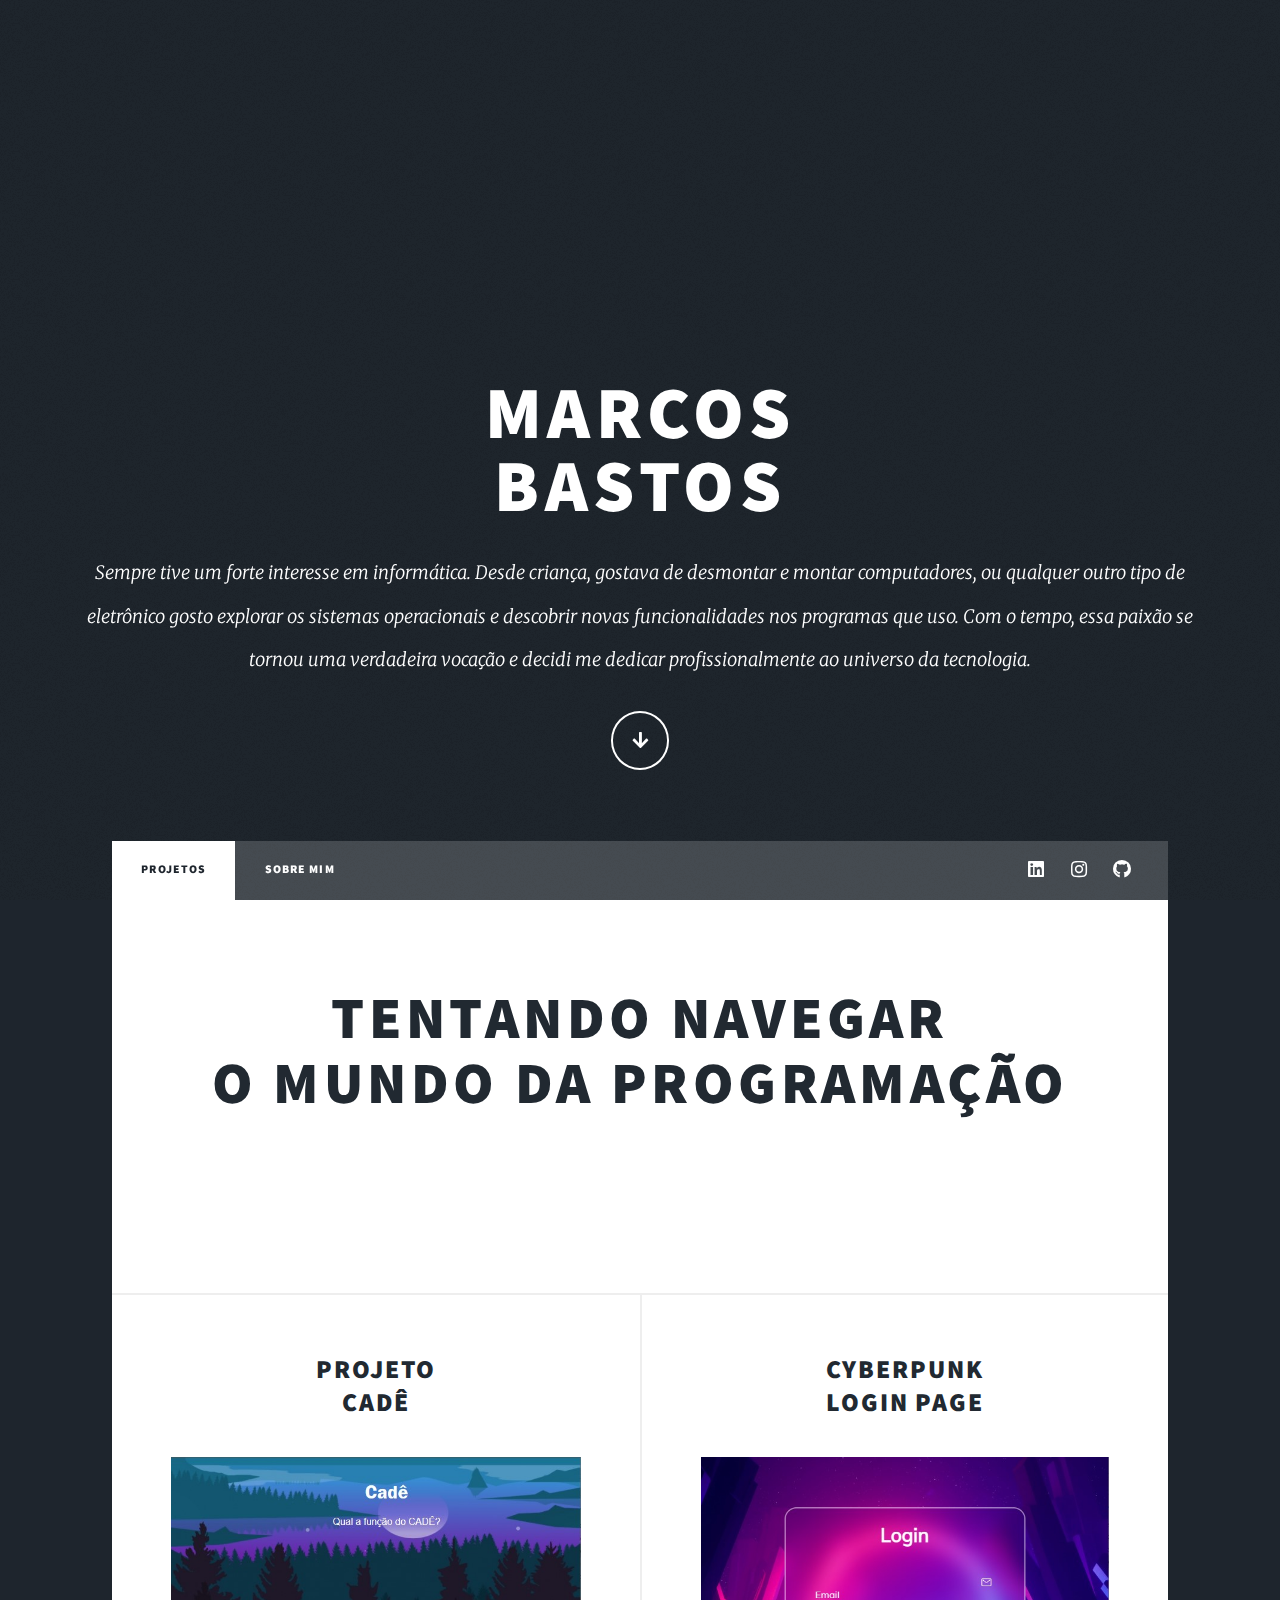
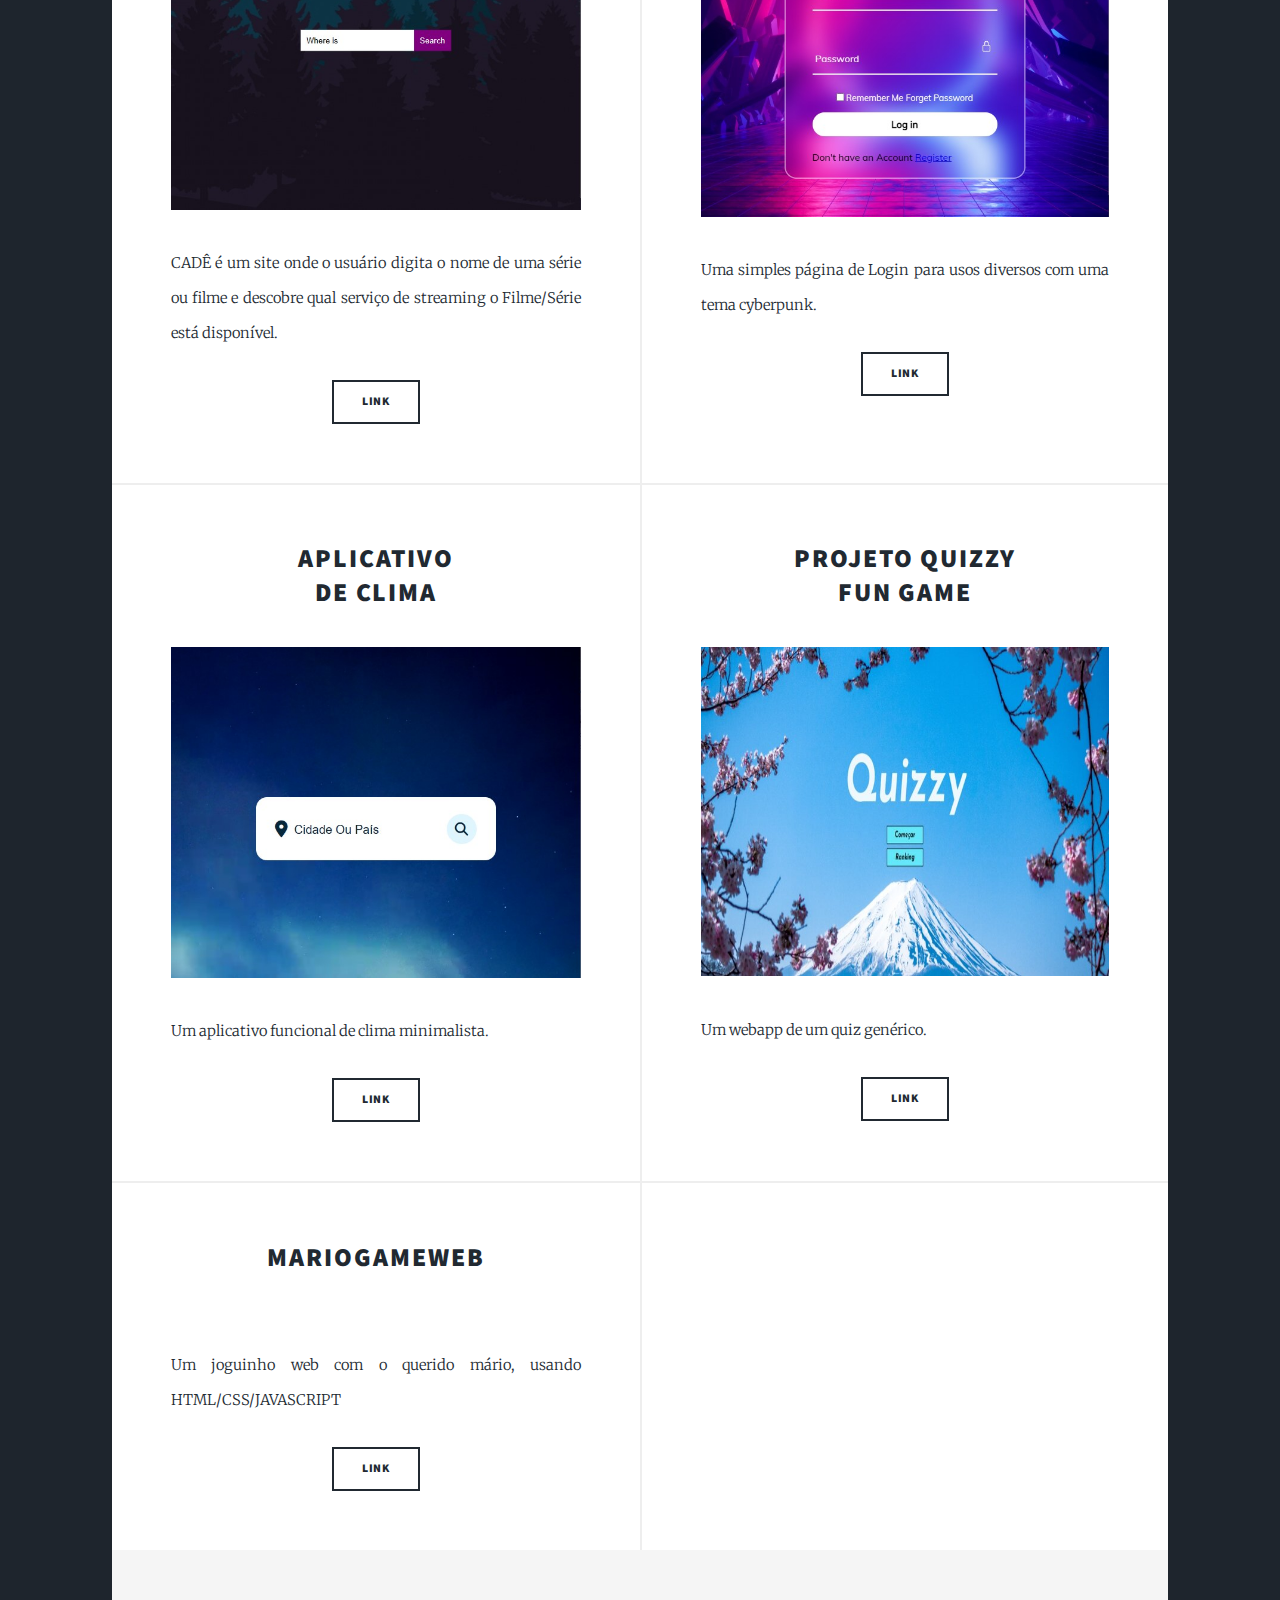
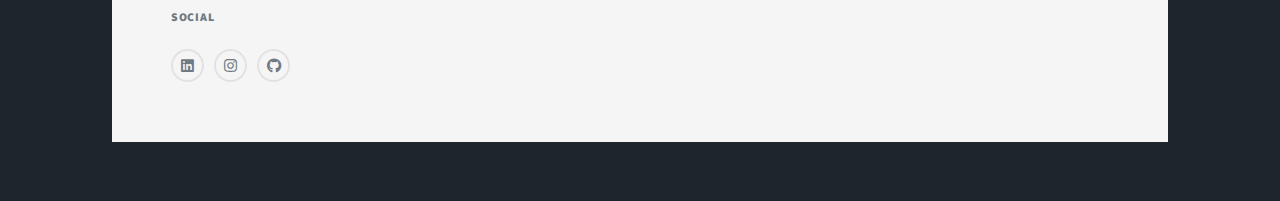
==== commit fcb393ec: "Update index.html" ====
--- a/Port2/index.html
+++ b/Port2/index.html
@@ -112,6 +112,19 @@
 								</article>
 								<article>
 									<header>
+
+										<h2><a href="#">MarioGameWeb<br />
+										
+											</a></h2>
+										</header>
+										<a href="#" class="image fit"><img src="images/pic06.jpeg" alt="" /></a>
+										<p>Um joguinho web com o querido mário, usando HTML/CSS/JAVASCRIPT<div class=""></div></p>
+										<ul class="actions special">
+											<li><a href="https://stellar-peony-17ecbe.netlify.app/" class="button">Link</a></li>
+										</ul>
+									</article>
+									<article>
+										<header>
 										
 										
 								<section>
@@ -155,4 +168,4 @@
 			<script src="assets/js/main.js"></script>
 
 	</body>
-</html>+</html>
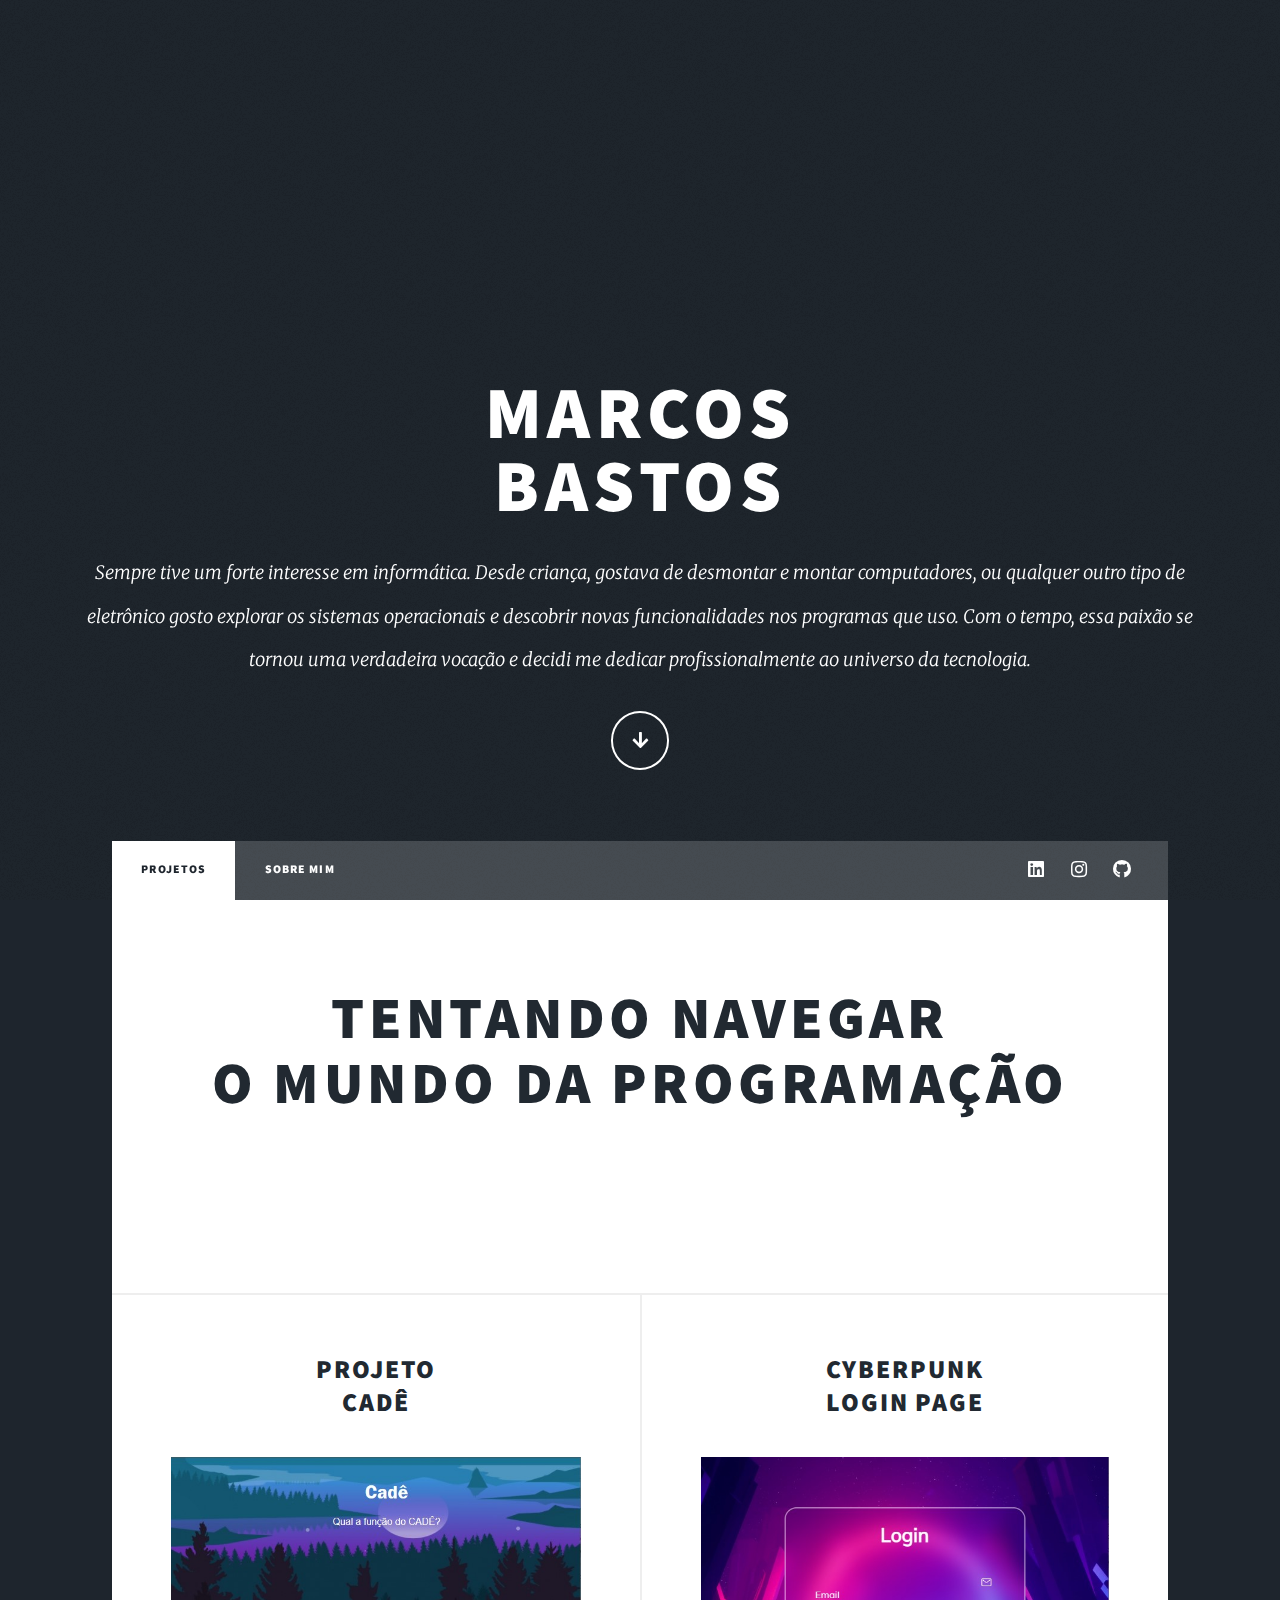
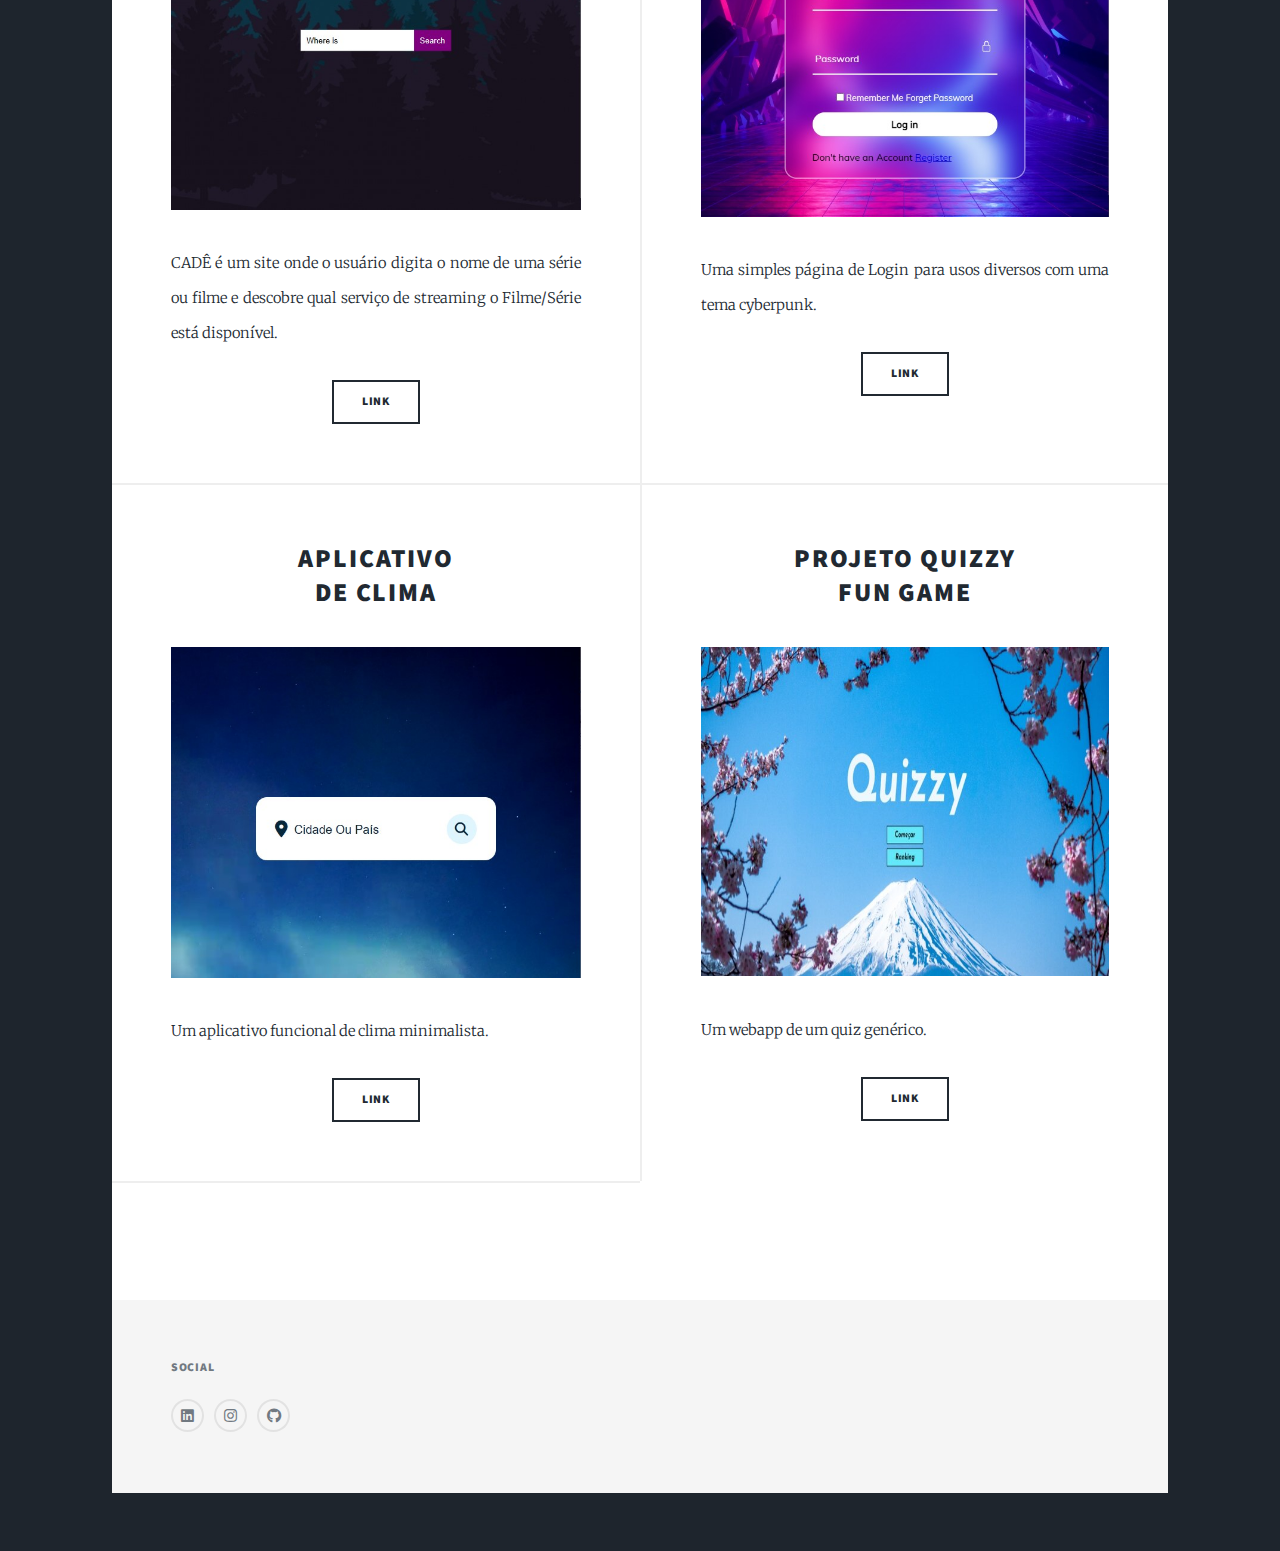
==== commit c53ded65: "Update index.html" ====
--- a/Port2/index.html
+++ b/Port2/index.html
@@ -112,19 +112,6 @@
 								</article>
 								<article>
 									<header>
-
-										<h2><a href="#">MarioGameWeb<br />
-										
-											</a></h2>
-										</header>
-										<a href="#" class="image fit"><img src="images/pic06.jpeg" alt="" /></a>
-										<p>Um joguinho web com o querido mário, usando HTML/CSS/JAVASCRIPT<div class=""></div></p>
-										<ul class="actions special">
-											<li><a href="https://stellar-peony-17ecbe.netlify.app/" class="button">Link</a></li>
-										</ul>
-									</article>
-									<article>
-										<header>
 										
 										
 								<section>
